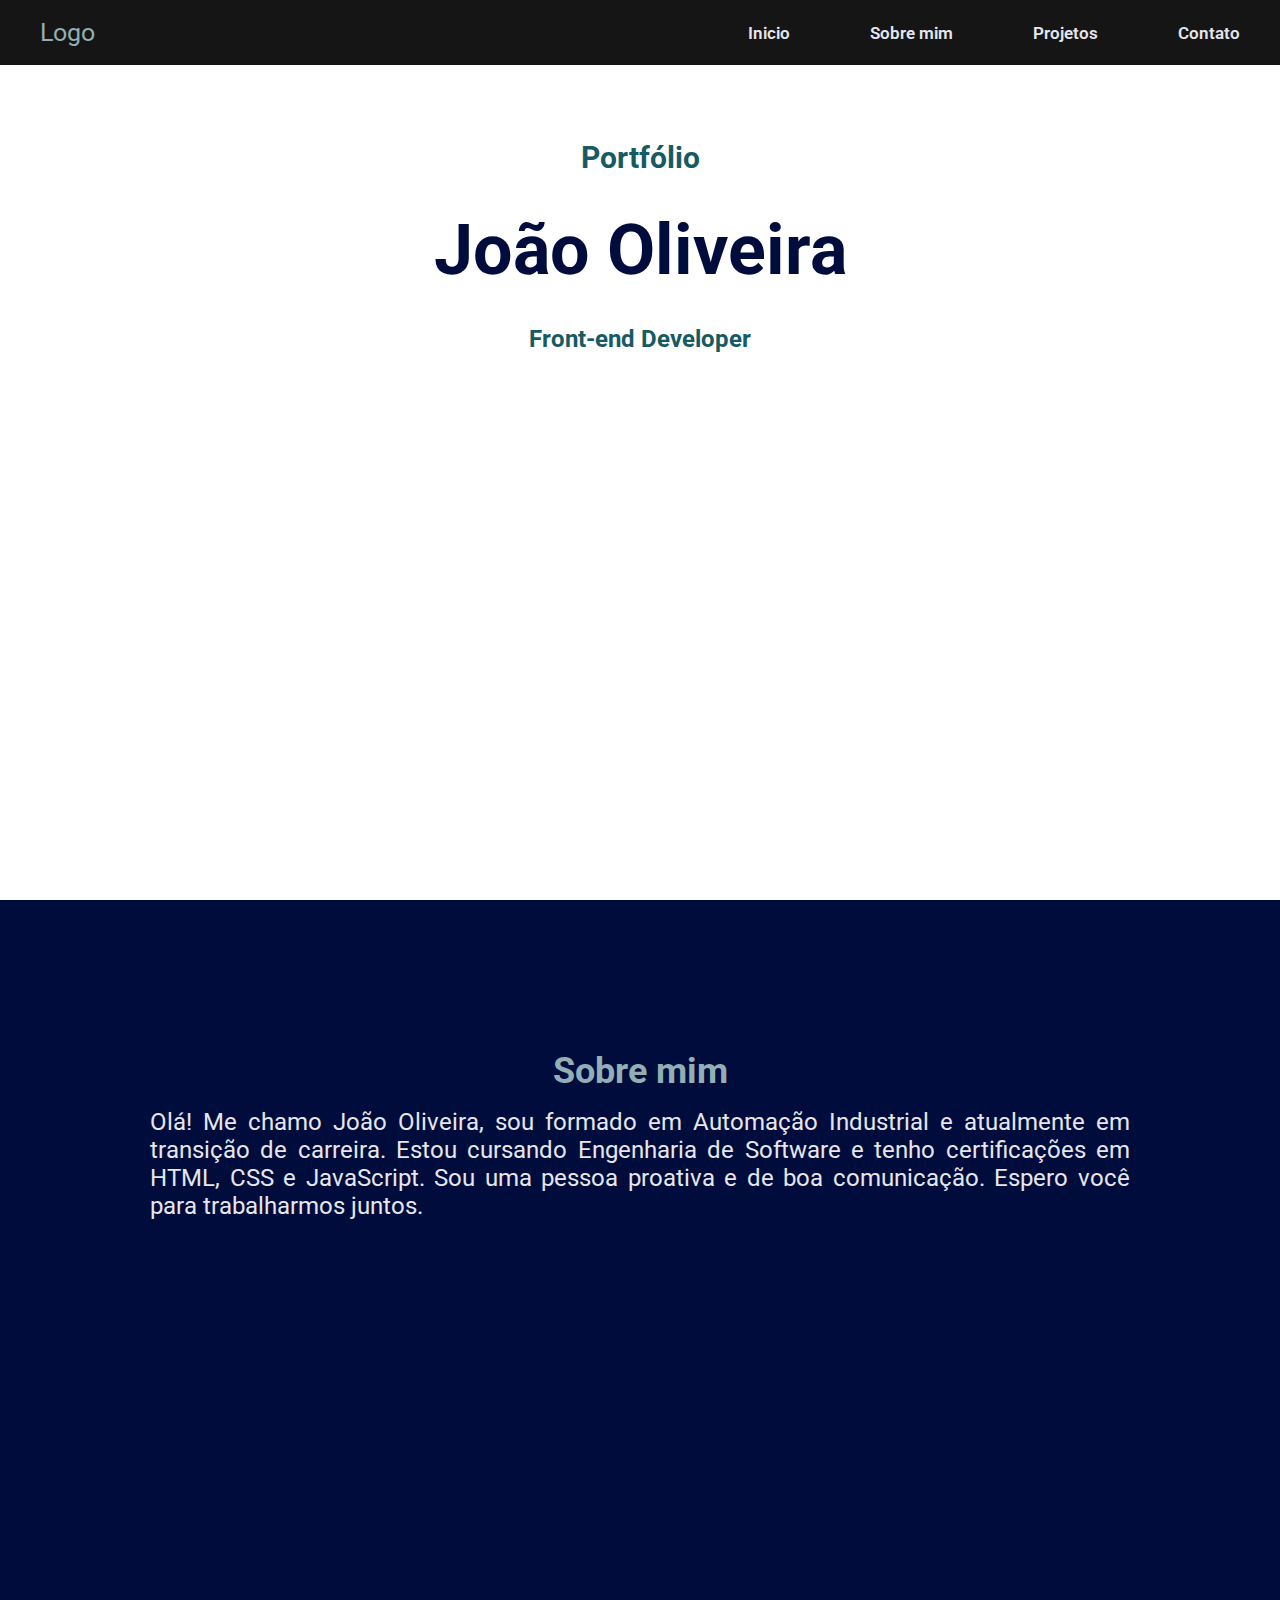
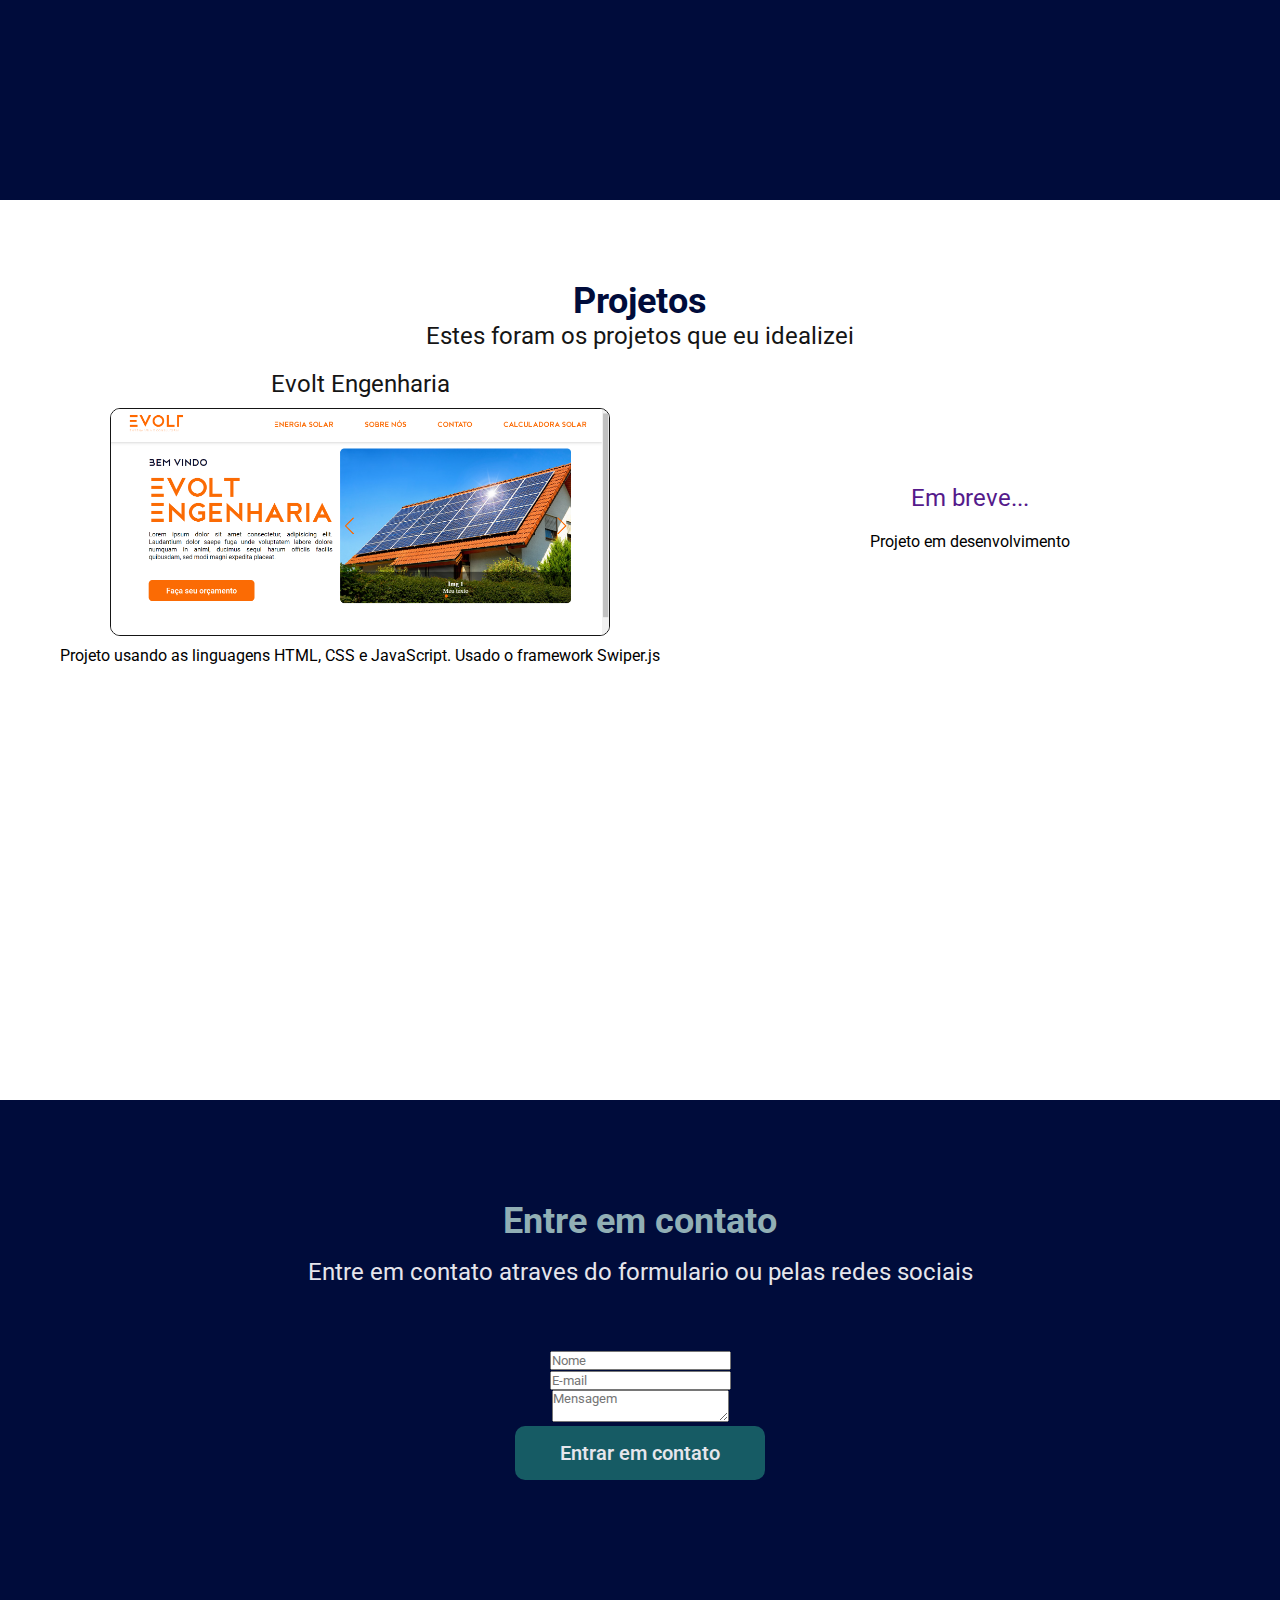
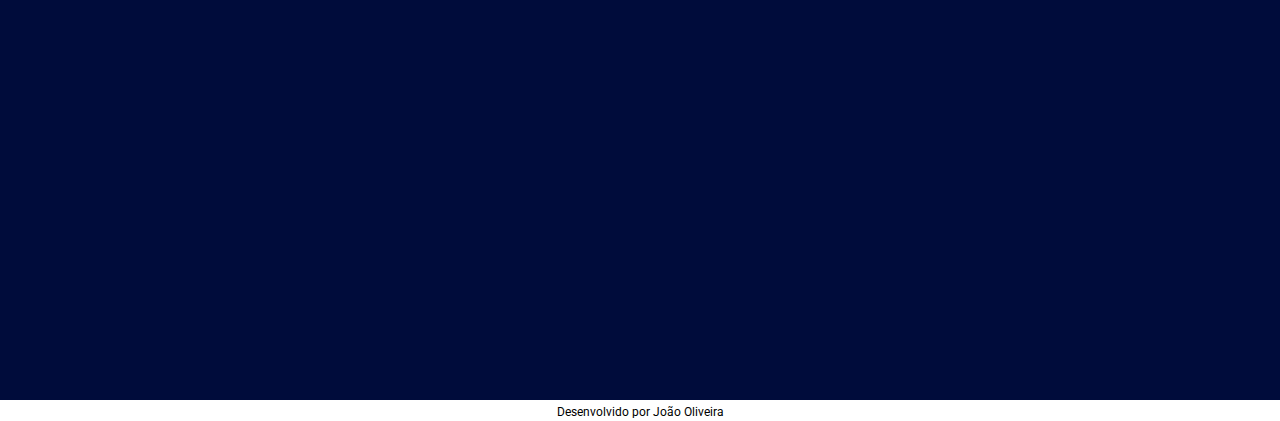
==== index.html @ bcc1bbb1 "update pages" ====
<!DOCTYPE html>
<html lang="en">
  <head>
    <meta charset="UTF-8" />
    <meta http-equiv="X-UA-Compatible" content="IE=edge" />
    <meta name="viewport" content="width=device-width, initial-scale=1.0" />
    <link
      rel="stylesheet"
      href="https://cdnjs.cloudflare.com/ajax/libs/font-awesome/6.3.0/css/all.min.css"
      integrity="sha512-SzlrxWUlpfuzQ+pcUCosxcglQRNAq/DZjVsC0lE40xsADsfeQoEypE+enwcOiGjk/bSuGGKHEyjSoQ1zVisanQ=="
      crossorigin="anonymous"
      referrerpolicy="no-referrer" />
    <link rel="stylesheet" href="/assets/styles/style.css" />
    <title>João Oliveira | Portfólio</title>
  </head>
  <body>
    <header>
      <nav class="navigation">
        <a class="logo" href="">Logo</a>
        <ul class="nav-menu">
          <li class="nav-item"><a href="#intro">Inicio</a></li>
          <li class="nav-item"><a href="#about">Sobre mim</a></li>
          <li class="nav-item"><a href="#projects">Projetos</a></li>
          <li class="nav-item"><a href="#contact">Contato</a></li>
        </ul>
        <div class="menu_responsive">
          <span class="bar"></span>
          <span class="bar"></span>
          <span class="bar"></span>
        </div>
      </nav>
    </header>

    <main>
      <section class="intro" id="intro">
        <div class="intro-text">
          <h4>Portfólio</h4>
          <h1>João Oliveira</h1>
          <p>Front-end Developer</p>
          <div class="icons-intro">
            <ul>
              <li>
                <a href="https://github.com/jvolive"
                  ><i class="fa-brands fa-github"></i
                ></a>
              </li>
              <li>
                <a href="https://www.linkedin.com/in/jvoliveira-/"
                  ><i class="fa-brands fa-linkedin"></i
                ></a>
              </li>
              <li>
                <a href="https://www.behance.net/jvolive"
                  ><i class="fa-brands fa-behance"></i
                ></a>
              </li>
            </ul>
          </div>
        </div>
      </section>
      <section class="about" id="about">
        <div class="about-text">
          <h2>Sobre mim</h2>
          <p>
            Olá! Me chamo João Oliveira, sou formado em Automação Industrial e
            atualmente em transição de carreira. Estou cursando Engenharia de
            Software e tenho certificações em HTML, CSS e JavaScript. Sou uma
            pessoa proativa e de boa comunicação. Espero você para trabalharmos
            juntos.
          </p>
          <div class="icons-about">
            <ul>
              <li>
                <a href="https://www.w3schools.com/html/default.asp"
                  ><i class="fa-brands fa-html5"></i
                ></a>
              </li>
              <li>
                <a href="https://www.w3schools.com/css/"
                  ><i class="fa-brands fa-css3-alt"></i
                ></a>
              </li>
              <li>
                <a href="https://www.w3schools.com/js/"
                  ><i class="fa-brands fa-square-js"></i
                ></a>
              </li>
              <li>
                <a href="https://www.w3schools.com/git/default.asp"
                  ><i class="fa-brands fa-git-alt"></i
                ></a>
              </li>
            </ul>
          </div>
        </div>
      </section>

      <section class="projects" id="projects">
        <div class="projects-text">
          <h2>Projetos</h2>
          <p>Estes foram os projetos que eu idealizei</p>
        </div>
        <div class="projects-content">
          <div class="projects1">
            <a href="https://evoltengenharia.bohr.io/">Evolt Engenharia</a>
            <img src="/assets/img/evolt.PNG" alt="" />
            <p>
              Projeto usando as linguagens HTML, CSS e JavaScript. Usado o
              framework Swiper.js
            </p>
          </div>
          <div class="projects2">
            <a href="">Em breve...</a>
            <img src="" alt="" />
            <p>Projeto em desenvolvimento</p>
          </div>
        </div>
      </section>

      <section class="contact" id="contact">
        <div class="contact-text">
          <h3>Entre em contato</h3>
          <p>Entre em contato atraves do formulario ou pelas redes sociais</p>
          <form class="contact-form">
            <input
              type="hidden"
              name="_subject"
              value="Nova mensagem de contato" />
            <input type="text" name="nome" placeholder="Nome" required /><br />
            <input
              type="email"
              name="email"
              placeholder="E-mail"
              required /><br />
            <textarea name="mensagem" placeholder="Mensagem" required></textarea
            ><br />
            <button class="btn-orcamento" type="submit">
              Entrar em contato
            </button>
          </form>
        </div>
      </section>
    </main>
    <footer>
      <div class="conteiner_footer">
        <div class="developer">
          <a href="https://jvolive.com/">Desenvolvido por João Oliveira</a>
        </div>
      </div>
    </footer>
    <script src="/assets/js/main.js"></script>
  </body>
</html>
---- assets/styles/style.css ----
@import url("https://fonts.googleapis.com/css2?family=Roboto:wght@300;400;500&family=Ubuntu:wght@300;400&display=swap");

:root {
  --color-white: #fff;
  --color-dark: #000000;
  --color-port1: #165b64;
  --color-port2: #000c3b;
  --color-port3: #151515;
  --color-port4: #91afb5;
  --color-port5: #e6e6ec;
}

* {
  margin: 0;
  padding: 0;
  box-sizing: border-box;
  text-decoration: none;
  font-family: "Roboto", sans-serif;
}

body {
  color: var(--color-dark);
}

/*navigation bar*/
.navigation {
  display: flex;
  align-items: center;
  justify-content: space-between;
  padding: 18px 40px;
  width: 100%;
  background: var(--color-port3);
  transition: all 0.5;
  position: fixed;
  z-index: 2;
}
.logo {
  color: var(--color-port4);
  font-size: 25px;
}
.navigation ul {
  display: flex;
  align-items: center;
  gap: 5rem;
  list-style: none;
}
.navigation ul li a {
  color: var(--color-port5);
  font-size: 17px;
  font-weight: 600;
  transition: all 0.5s;
}
.navigation ul li a:hover {
  color: var(--color-port4);
}
/*End navigation bar*/
/*menu responsive*/
.menu_responsive {
  cursor: pointer;
  display: none;
}

.menu_responsive .bar {
  display: block;
  width: 28px;
  height: 3px;
  border-radius: 3px;
  background: var(--color-white);
  margin: 5px auto;
  transition: all 0.3s;
}

.menu_responsive .bar:nth-child(1),
.menu_responsive .bar:nth-child(3) {
  background: var(--color-port4);
}
/*End menu responsive*/
/*main*/
.intro {
  width: 100%;
  height: 100vh;
  padding: 80px;
  text-align: center;
}
.intro-text {
  padding: 20px;
  margin-top: 40px;
}
.intro h1 {
  font-size: 70px;
  line-height: 150px;
  color: var(--color-port2);
}
.intro h4 {
  font-size: 30px;
  color: var(--color-port1);
}
.intro p {
  font-size: 24px;
  margin-bottom: 24px;
  text-justify: distribute-all-lines;
  text-align: center;
  font-weight: bold;
  color: var(--color-port1);
}

.icons-intro {
  padding: 0;
  margin: 0;
  display: flex;
  justify-content: center;
  align-items: center;
}
.icons-intro ul {
  margin: 0;
  padding: 0;
  display: flex;
}
.icons-intro ul li {
  list-style: none;
  margin: 0 5px;
}
.icons-intro ul li a {
  position: relative;
  display: flex;
  justify-content: center;
  align-items: center;
  width: 60px;
  height: 60px;
  border-radius: 50%;
  text-decoration: none;
  font-size: 45px;
  color: var(--color-port2);
  transition: 0.5s;
}
.icons-intro ul li a:hover {
  color: #fff;
  z-index: 0;
}
.icons-intro ul li a:before {
  content: "";
  position: absolute;
  top: 0;
  left: 0;
  right: 0;
  bottom: 0;
  background: var(--color-port4);
  border-radius: 50%;
  z-index: -1;
  transform: scale(0);
  transition: 0.5s;
}
.icons-intro ul li a:hover:before {
  transform: scale(1);
}
.icons-intro ul li:nth-child(1) a:hover:before {
  background: #000000;
}
.icons-intro ul li:nth-child(2) a:hover:before {
  background: #0e76a8;
}
.icons-intro ul li:nth-child(3) a:hover:before {
  background: #000000;
}
.icons-intro ul li:nth-child(4) a:hover:before {
  background: #ff0000;
}
.about {
  width: 100%;
  height: 100vh;
  align-items: center;
  justify-content: space-between;
  padding: 80px;
  background: var(--color-port2);
}
.about-text {
  padding: 20px;
  margin: 50px;
}
.about-text h2 {
  font-size: 36px;
  margin-bottom: 16px;
  color: var(--color-port4);
  text-align: center;
}
.about-text p {
  margin-bottom: 64px;
  font-size: 24px;
  text-justify: distribute-all-lines;
  text-align: justify;
  color: var(--color-port5);
}
.icons-about {
  padding: 0;
  margin: 0;
  display: flex;
  justify-content: center;
  align-items: center;
}
.icons-about ul {
  margin: 0;
  padding: 0;
  display: flex;
}
.icons-about ul li {
  list-style: none;
  margin: 0 5px;
}
.icons-about ul li a {
  position: relative;
  display: flex;
  justify-content: center;
  align-items: center;
  width: 60px;
  height: 60px;
  border-radius: 50%;
  text-decoration: none;
  font-size: 45px;
  color: var(--color-port4);
  transition: 0.5s;
}
.icons-about ul li a:hover {
  color: #fff;
  z-index: 0;
}
.icons-about ul li a:before {
  content: "";
  position: absolute;
  top: 0;
  left: 0;
  right: 0;
  bottom: 0;
  background: var(--color-port4);
  border-radius: 50%;
  z-index: -1;
  transform: scale(0);
  transition: 0.5s;
}
.icons-about ul li a:hover:before {
  transform: scale(1);
}
.icons-about ul li:nth-child(1) a:hover:before {
  background: #f24a1c;
}
.icons-about ul li:nth-child(2) a:hover:before {
  background: #0170ba;
}
.icons-about ul li:nth-child(3) a:hover:before {
  background: #ffdf00;
}
.icons-about ul li:nth-child(4) a:hover:before {
  background: #f05033;
}
.projects {
  width: 100%;
  height: 100vh;
  display: block;
  align-items: center;
  padding: 60px;
}
.projects-text {
  padding: 20px;
}
.projects-text h2 {
  font-size: 36px;
  color: var(--color-port2);
  text-align: center;
}
.projects-text p {
  font-size: 24px;
  text-justify: distribute-all-lines;
  text-align: center;
  color: var(--color-port3);
}
.projects-content {
  display: flex;
  align-items: center;
  justify-content: space-between;
}
.projects1 {
  display: flex;
  flex-direction: column;
  align-items: center;
  margin-right: 50px;
}
.projects1 a {
  font-size: 24px;
  margin-bottom: 10px;
  color: var(--color-port3);
}
.projects1 img {
  width: 500px;
  height: auto;
  margin-bottom: 10px;
  border: 1px solid var(--color-port3);
  border-radius: 10px;
}
.projects1 p {
  font-size: 16px;
}
.projects2 {
  display: flex;
  flex-direction: column;
  align-items: center;
}
.projects2 a {
  font-size: 24px;
  margin-bottom: 10px;
}
.projects2 img {
  width: 500px;
  height: auto;
  margin-bottom: 10px;
}
.projects2 p {
  font-size: 16px;
}

.contact {
  width: 100%;
  height: 100vh;
  align-items: center;
  justify-content: space-between;
  padding: 80px;
  background: var(--color-port2);
}
.contact-text {
  padding: 20px;
}
.contact-text h3 {
  font-size: 36px;
  margin-bottom: 16px;
  color: var(--color-port4);
  text-align: center;
}
.contact-text p {
  margin-bottom: 64px;
  font-size: 24px;
  text-justify: distribute-all-lines;
  text-align: center;
  color: var(--color-port5);
}
.contact-form {
  text-align: center;
}
.btn-orcamento {
  padding: 15px 45px;
  background: var(--color-port1);
  color: var(--color-port5);
  border: none;
  border-radius: 10px;
  font-weight: 550;
  transition: all 0.5s;
  font-size: 20px;
}

.btn-orcamento:hover {
  background: var(--color-port3);
}
/*footer*/
.developer {
  padding: 1px;
  text-align: center;
}
.developer a {
  font-size: 12px;
  color: var(--color-dark);
}

@media (max-width: 1024px) {
  .navigation {
    padding: 18px 20px;
  }
  .menu_responsive {
    display: block;
  }
  .menu_responsive .ativo .bar:nth-child(1) {
    transform: translateY(8px) rotate(45deg);
  }
  .menu_responsive .ativo .bar:nth-child(2) {
    opacity: 0;
  }
  .menu_responsive .ativo .bar:nth-child(3) {
    transform: translateY(-8px) rotate(-45deg);
  }
  .nav-menu {
    position: fixed;
    right: -100%;
    top: 70px;
    width: 100%;
    height: 100%;
    flex-direction: column;
    background: var(--color-white);
    gap: -10px;
    transition: 0.3s;
  }
  .nav-menu.ativo {
    right: 0;
  }
  .nav-item {
    margin: 16px 0;
  }
  .navigation ul li a {
    font-size: 20px;
  }
}
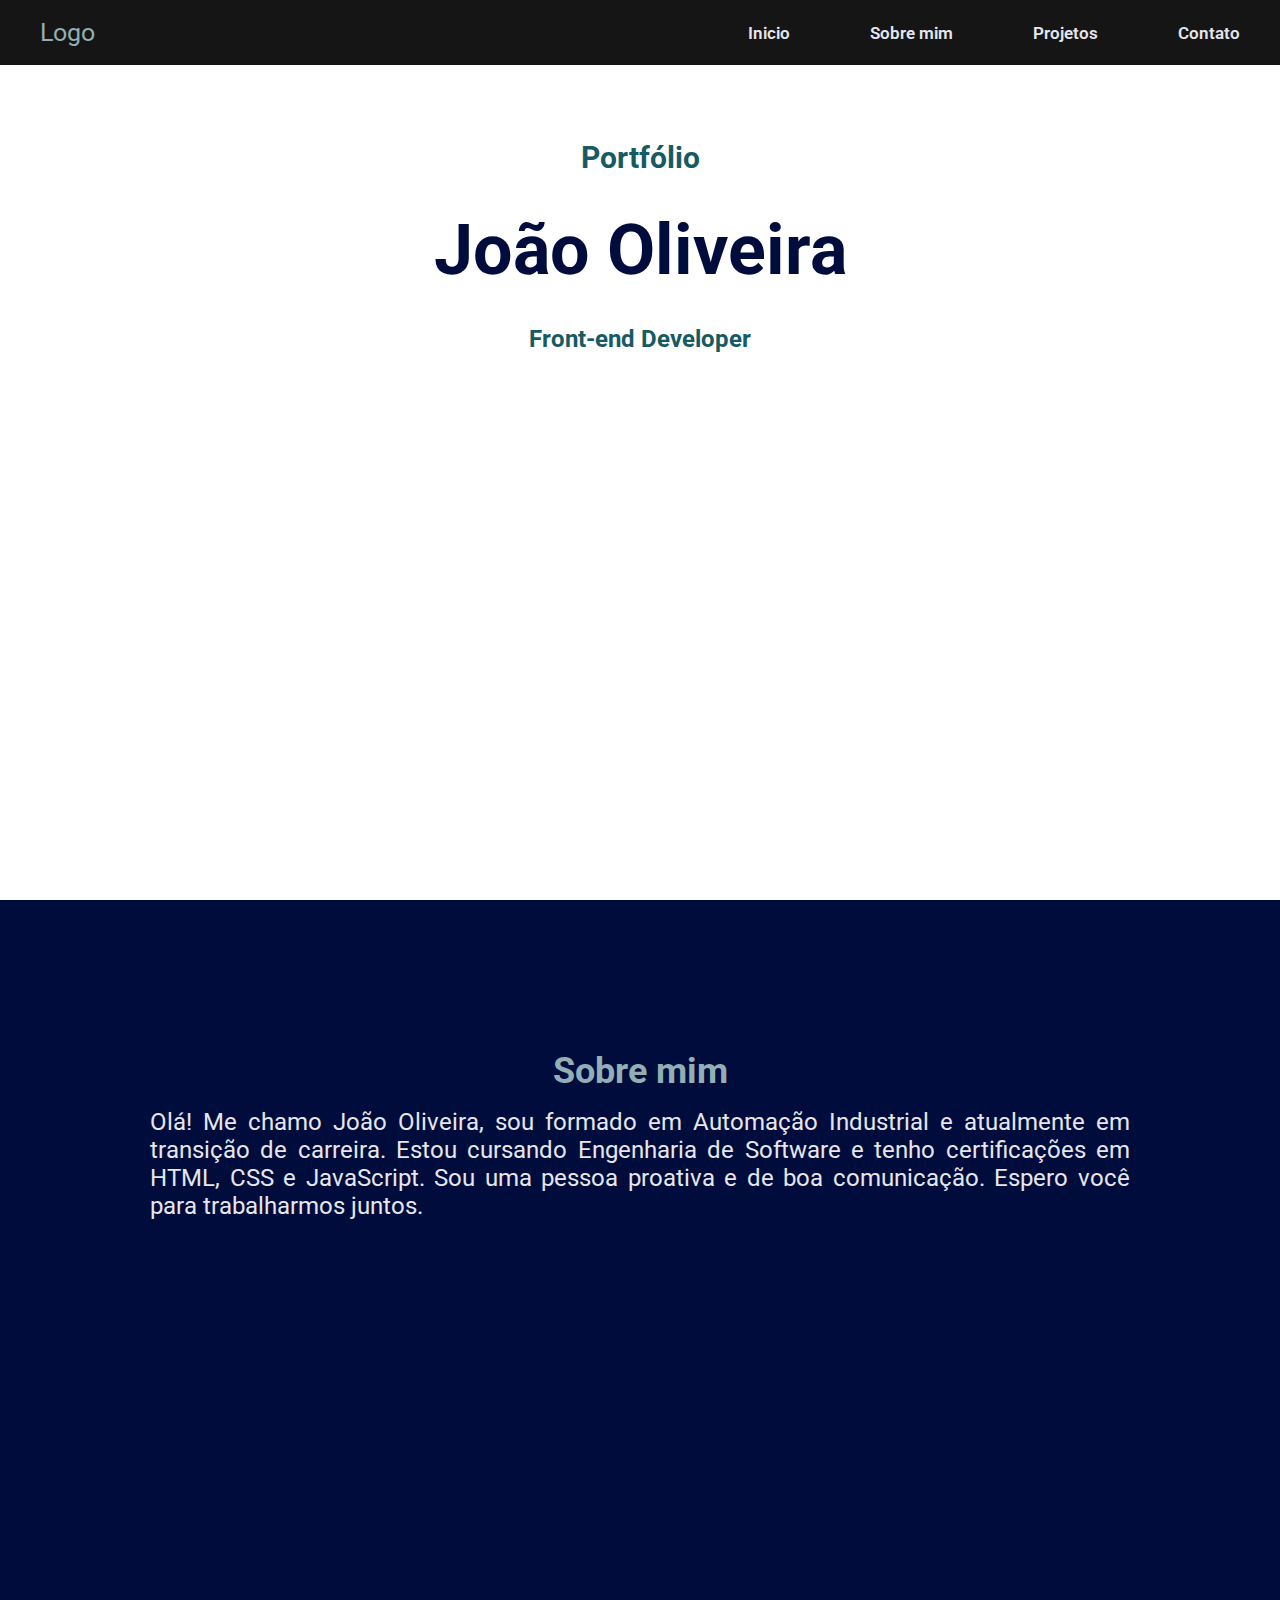
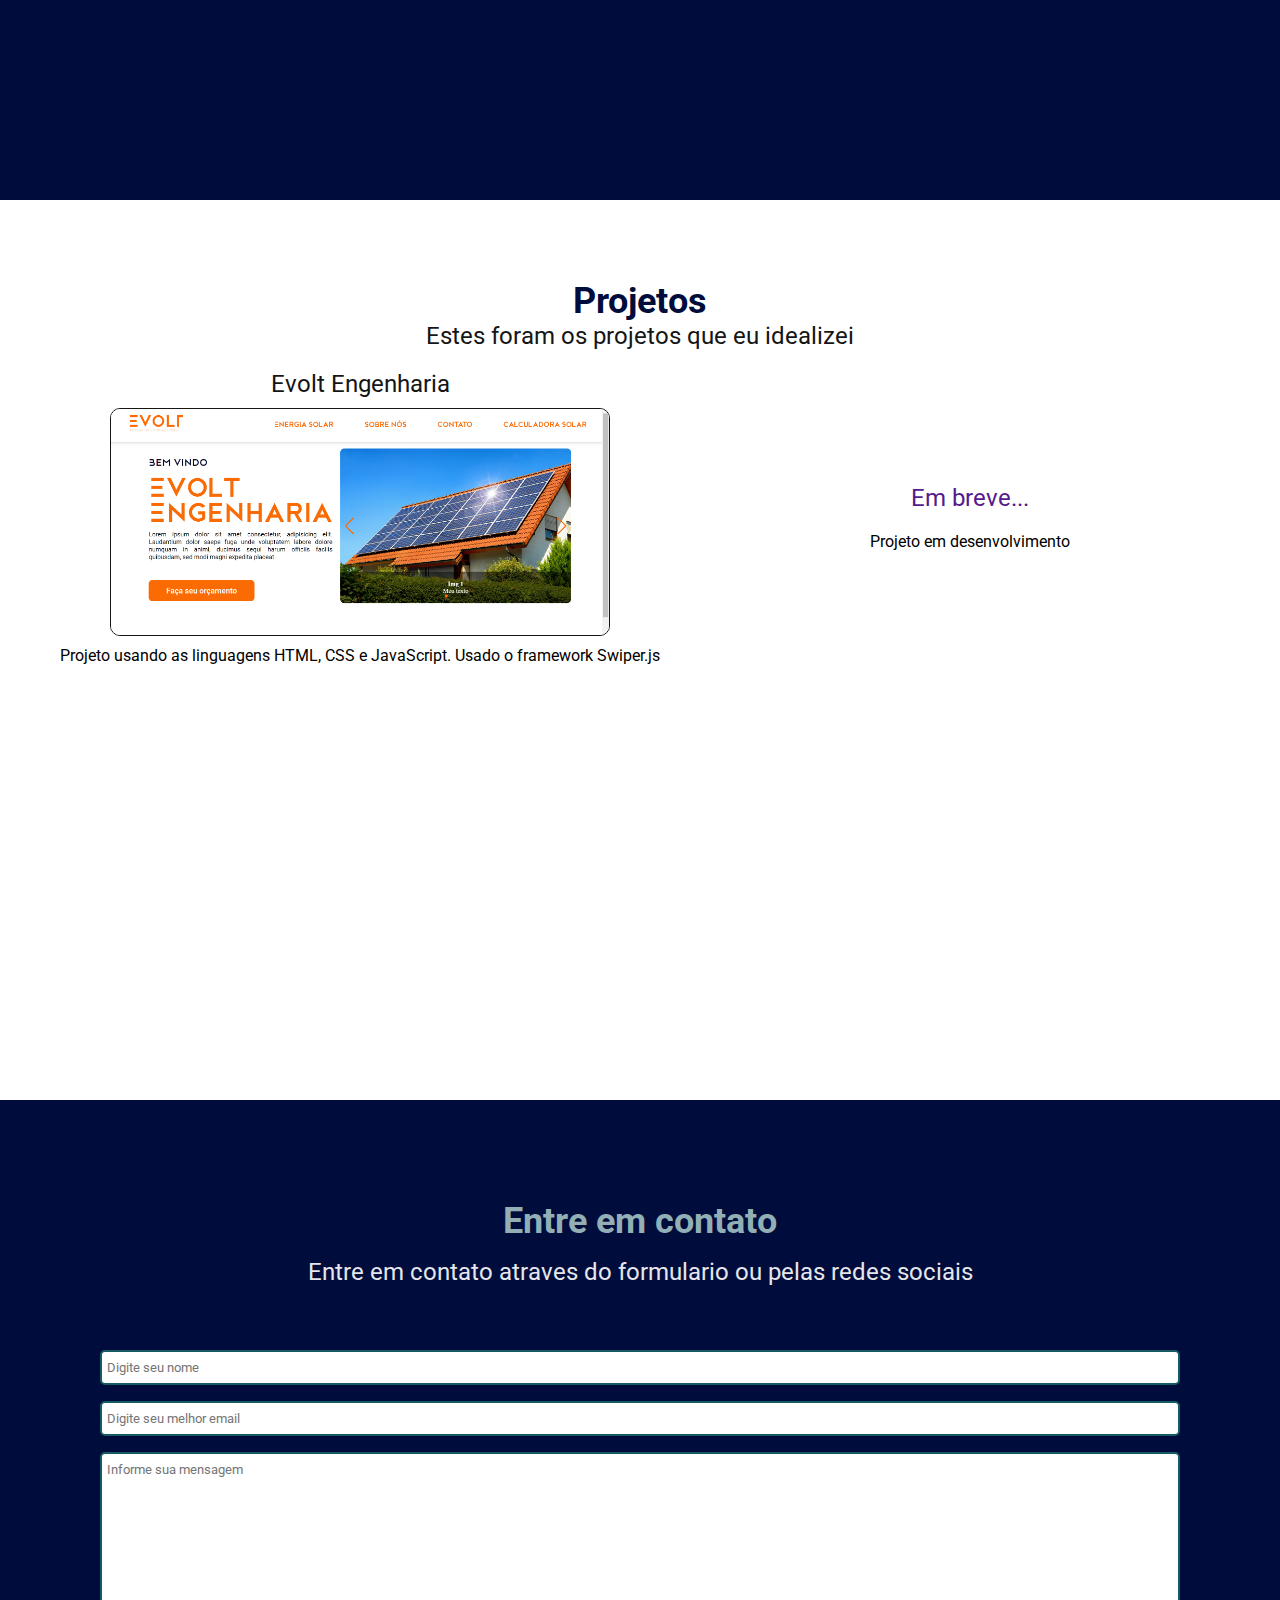
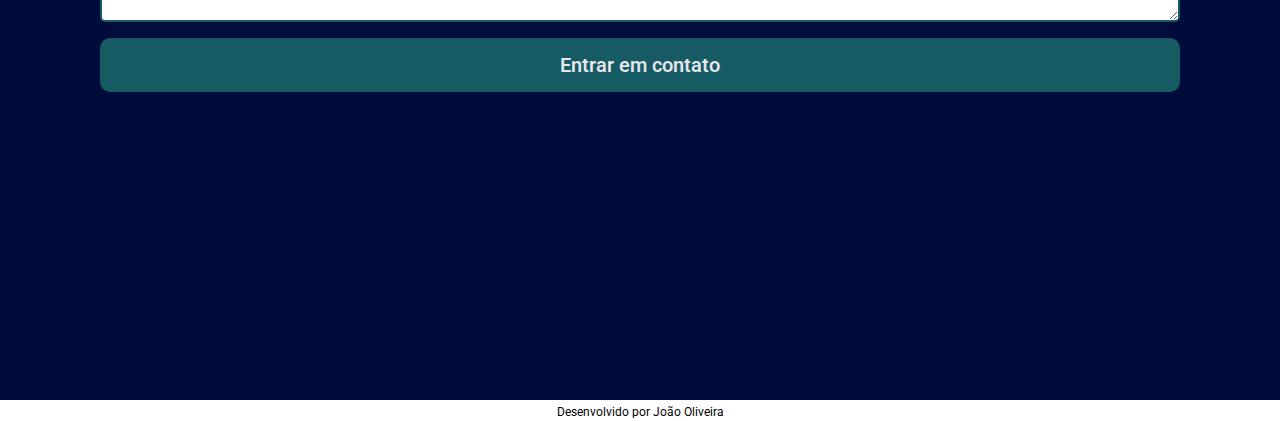
==== commit fadca519: "update pages" ====
--- a/index.html
+++ b/index.html
@@ -1,5 +1,5 @@
 <!DOCTYPE html>
-<html lang="en">
+<html lang="pt-br">
   <head>
     <meta charset="UTF-8" />
     <meta http-equiv="X-UA-Compatible" content="IE=edge" />
@@ -23,7 +23,7 @@
           <li class="nav-item"><a href="#projects">Projetos</a></li>
           <li class="nav-item"><a href="#contact">Contato</a></li>
         </ul>
-        <div class="menu_responsive">
+        <div class="menu">
           <span class="bar"></span>
           <span class="bar"></span>
           <span class="bar"></span>
@@ -121,23 +121,47 @@
         <div class="contact-text">
           <h3>Entre em contato</h3>
           <p>Entre em contato atraves do formulario ou pelas redes sociais</p>
-          <form class="contact-form">
-            <input
-              type="hidden"
-              name="_subject"
-              value="Nova mensagem de contato" />
-            <input type="text" name="nome" placeholder="Nome" required /><br />
-            <input
-              type="email"
-              name="email"
-              placeholder="E-mail"
-              required /><br />
-            <textarea name="mensagem" placeholder="Mensagem" required></textarea
-            ><br />
-            <button class="btn-orcamento" type="submit">
-              Entrar em contato
-            </button>
-          </form>
+          <div class="conteiner">
+            <form
+              id="meu-formulario"
+              action="https://api.staticforms.xyz/submit"
+              method="post">
+              <input
+                type="hidden"
+                name="accessKey"
+                value="74d63004-ec90-4fff-8cc9-6a1f97f20f4c" />
+              <div class="form-name">
+                <input
+                  type="text"
+                  placeholder="Digite seu nome"
+                  class="inputs required"
+                  oninput="nameValidate()" />
+                <span class="span-required"
+                  >Nome deve ter no mínimo 3 caracteres</span
+                >
+              </div>
+              <div class="form-email">
+                <input
+                  type="email"
+                  name="email"
+                  placeholder="Digite seu melhor email"
+                  class="inputs required"
+                  oninput="emailValidate()" />
+                <span class="span-required">Digite um email válido</span>
+              </div>
+              <textarea
+                class="inputs"
+                name="message"
+                id="descricao"
+                cols="25"
+                rows="10"
+                placeholder="Informe sua mensagem"></textarea>
+
+              <button class="btn-contato" type="submit">
+                Entrar em contato
+              </button>
+            </form>
+          </div>
         </div>
       </section>
     </main>
--- a/assets/styles/style.css
+++ b/assets/styles/style.css
@@ -8,6 +8,7 @@
   --color-port3: #151515;
   --color-port4: #91afb5;
   --color-port5: #e6e6ec;
+  --color-port6: #7b2afd;
 }
 
 * {
@@ -55,12 +56,12 @@
 }
 /*End navigation bar*/
 /*menu responsive*/
-.menu_responsive {
+.menu {
   cursor: pointer;
   display: none;
 }
 
-.menu_responsive .bar {
+.menu .bar {
   display: block;
   width: 28px;
   height: 3px;
@@ -70,8 +71,8 @@
   transition: all 0.3s;
 }
 
-.menu_responsive .bar:nth-child(1),
-.menu_responsive .bar:nth-child(3) {
+.menu .bar:nth-child(1),
+.menu .bar:nth-child(3) {
   background: var(--color-port4);
 }
 /*End menu responsive*/
@@ -340,10 +341,43 @@
   text-align: center;
   color: var(--color-port5);
 }
-.contact-form {
-  text-align: center;
-}
-.btn-orcamento {
+.conteiner form {
+  display: flex;
+  flex-direction: column;
+  gap: 1rem;
+}
+
+.span-required {
+  font-size: 12px;
+  margin: 3px 0 0 1px;
+  color: var(--color-port5);
+  display: none;
+  font-family: "Roboto";
+}
+
+.inputs {
+  padding: 8px 5px;
+  outline: none;
+  border-radius: 5px;
+  border: 2px solid var(--color-port1);
+  color: var(--color-dark);
+  width: 100%;
+  box-sizing: border-box;
+  transition: 0.3s;
+  font-family: "Roboto";
+}
+
+.inputs:focus {
+  border-color: var(--color-port6);
+}
+
+.box-select {
+  display: flex;
+  justify-content: space-evenly;
+  font-weight: bold;
+  gap: 1rem;
+}
+.btn-contato {
   padding: 15px 45px;
   background: var(--color-port1);
   color: var(--color-port5);
@@ -354,7 +388,7 @@
   font-size: 20px;
 }
 
-.btn-orcamento:hover {
+.btn-contato:hover {
   background: var(--color-port3);
 }
 /*footer*/
@@ -371,16 +405,16 @@
   .navigation {
     padding: 18px 20px;
   }
-  .menu_responsive {
+  .menu {
     display: block;
   }
-  .menu_responsive .ativo .bar:nth-child(1) {
+  .menu.ativo .bar:nth-child(1) {
     transform: translateY(8px) rotate(45deg);
   }
-  .menu_responsive .ativo .bar:nth-child(2) {
+  .menu.ativo .bar:nth-child(2) {
     opacity: 0;
   }
-  .menu_responsive .ativo .bar:nth-child(3) {
+  .menu.ativo .bar:nth-child(3) {
     transform: translateY(-8px) rotate(-45deg);
   }
   .nav-menu {
@@ -390,7 +424,7 @@
     width: 100%;
     height: 100%;
     flex-direction: column;
-    background: var(--color-white);
+    background: var(--color-port1);
     gap: -10px;
     transition: 0.3s;
   }
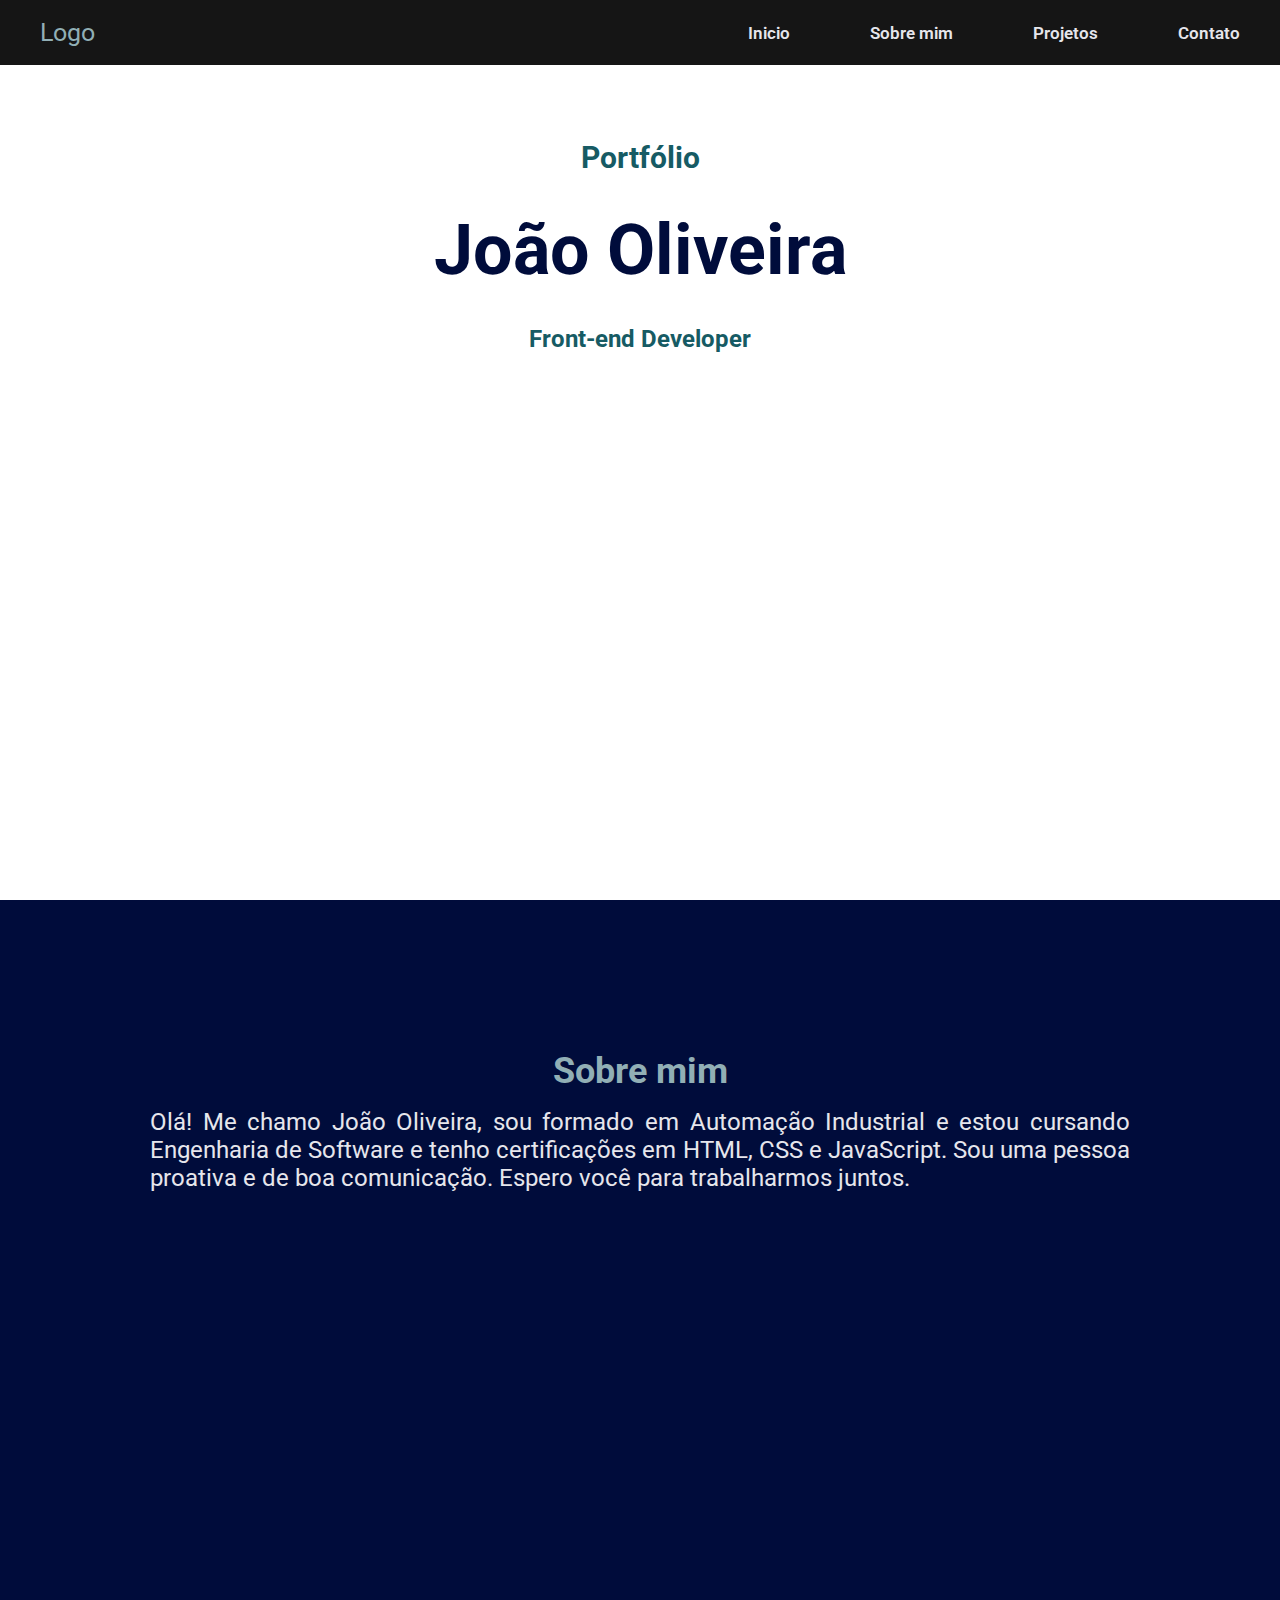
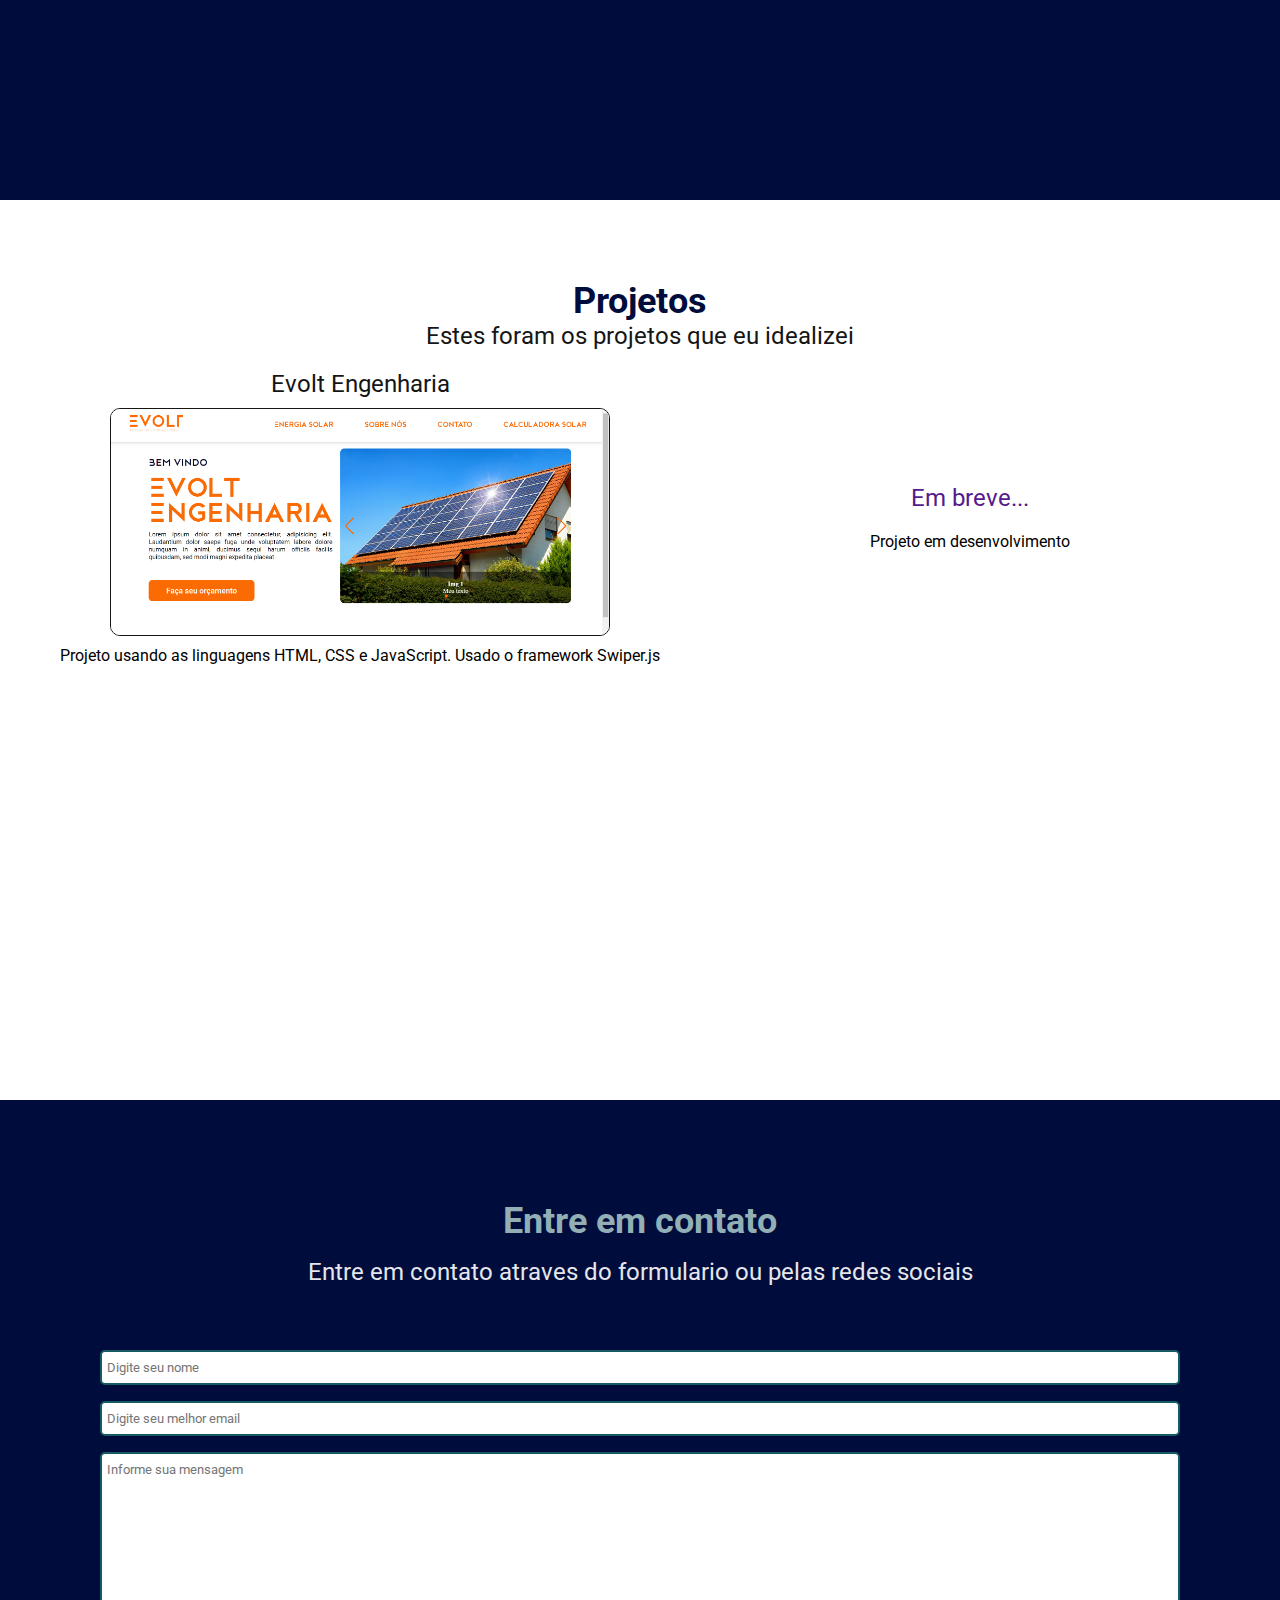
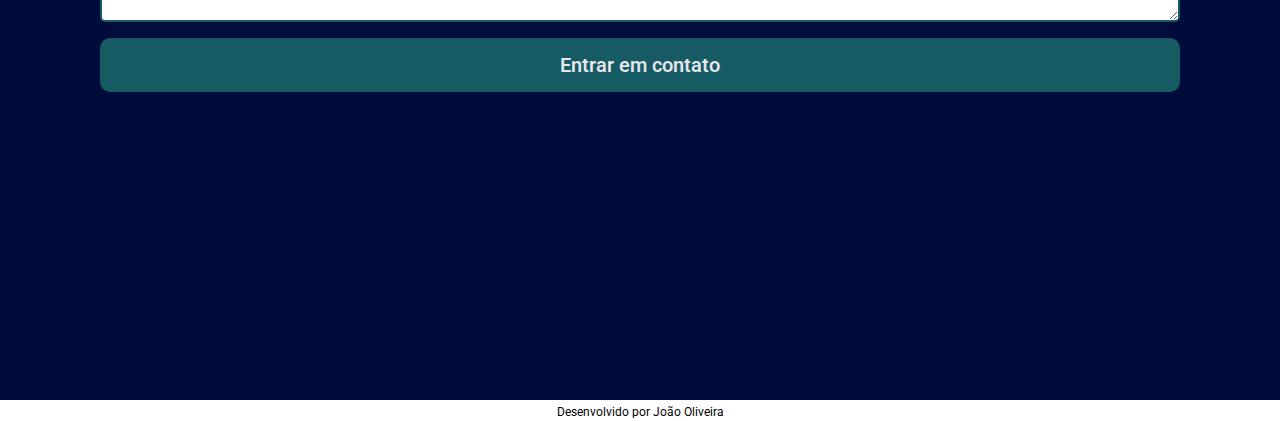
==== commit 017dfd15: "update responsive" ====
--- a/index.html
+++ b/index.html
@@ -9,7 +9,8 @@
       href="https://cdnjs.cloudflare.com/ajax/libs/font-awesome/6.3.0/css/all.min.css"
       integrity="sha512-SzlrxWUlpfuzQ+pcUCosxcglQRNAq/DZjVsC0lE40xsADsfeQoEypE+enwcOiGjk/bSuGGKHEyjSoQ1zVisanQ=="
       crossorigin="anonymous"
-      referrerpolicy="no-referrer" />
+      referrerpolicy="no-referrer"
+    />
     <link rel="stylesheet" href="/assets/styles/style.css" />
     <title>João Oliveira | Portfólio</title>
   </head>
@@ -63,10 +64,9 @@
           <h2>Sobre mim</h2>
           <p>
             Olá! Me chamo João Oliveira, sou formado em Automação Industrial e
-            atualmente em transição de carreira. Estou cursando Engenharia de
-            Software e tenho certificações em HTML, CSS e JavaScript. Sou uma
-            pessoa proativa e de boa comunicação. Espero você para trabalharmos
-            juntos.
+            estou cursando Engenharia de Software e tenho certificações em HTML,
+            CSS e JavaScript. Sou uma pessoa proativa e de boa comunicação.
+            Espero você para trabalharmos juntos.
           </p>
           <div class="icons-about">
             <ul>
@@ -125,17 +125,20 @@
             <form
               id="meu-formulario"
               action="https://api.staticforms.xyz/submit"
-              method="post">
+              method="post"
+            >
               <input
                 type="hidden"
                 name="accessKey"
-                value="74d63004-ec90-4fff-8cc9-6a1f97f20f4c" />
+                value="74d63004-ec90-4fff-8cc9-6a1f97f20f4c"
+              />
               <div class="form-name">
                 <input
                   type="text"
                   placeholder="Digite seu nome"
                   class="inputs required"
-                  oninput="nameValidate()" />
+                  oninput="nameValidate()"
+                />
                 <span class="span-required"
                   >Nome deve ter no mínimo 3 caracteres</span
                 >
@@ -146,7 +149,8 @@
                   name="email"
                   placeholder="Digite seu melhor email"
                   class="inputs required"
-                  oninput="emailValidate()" />
+                  oninput="emailValidate()"
+                />
                 <span class="span-required">Digite um email válido</span>
               </div>
               <textarea
@@ -155,7 +159,8 @@
                 id="descricao"
                 cols="25"
                 rows="10"
-                placeholder="Informe sua mensagem"></textarea>
+                placeholder="Informe sua mensagem"
+              ></textarea>
 
               <button class="btn-contato" type="submit">
                 Entrar em contato
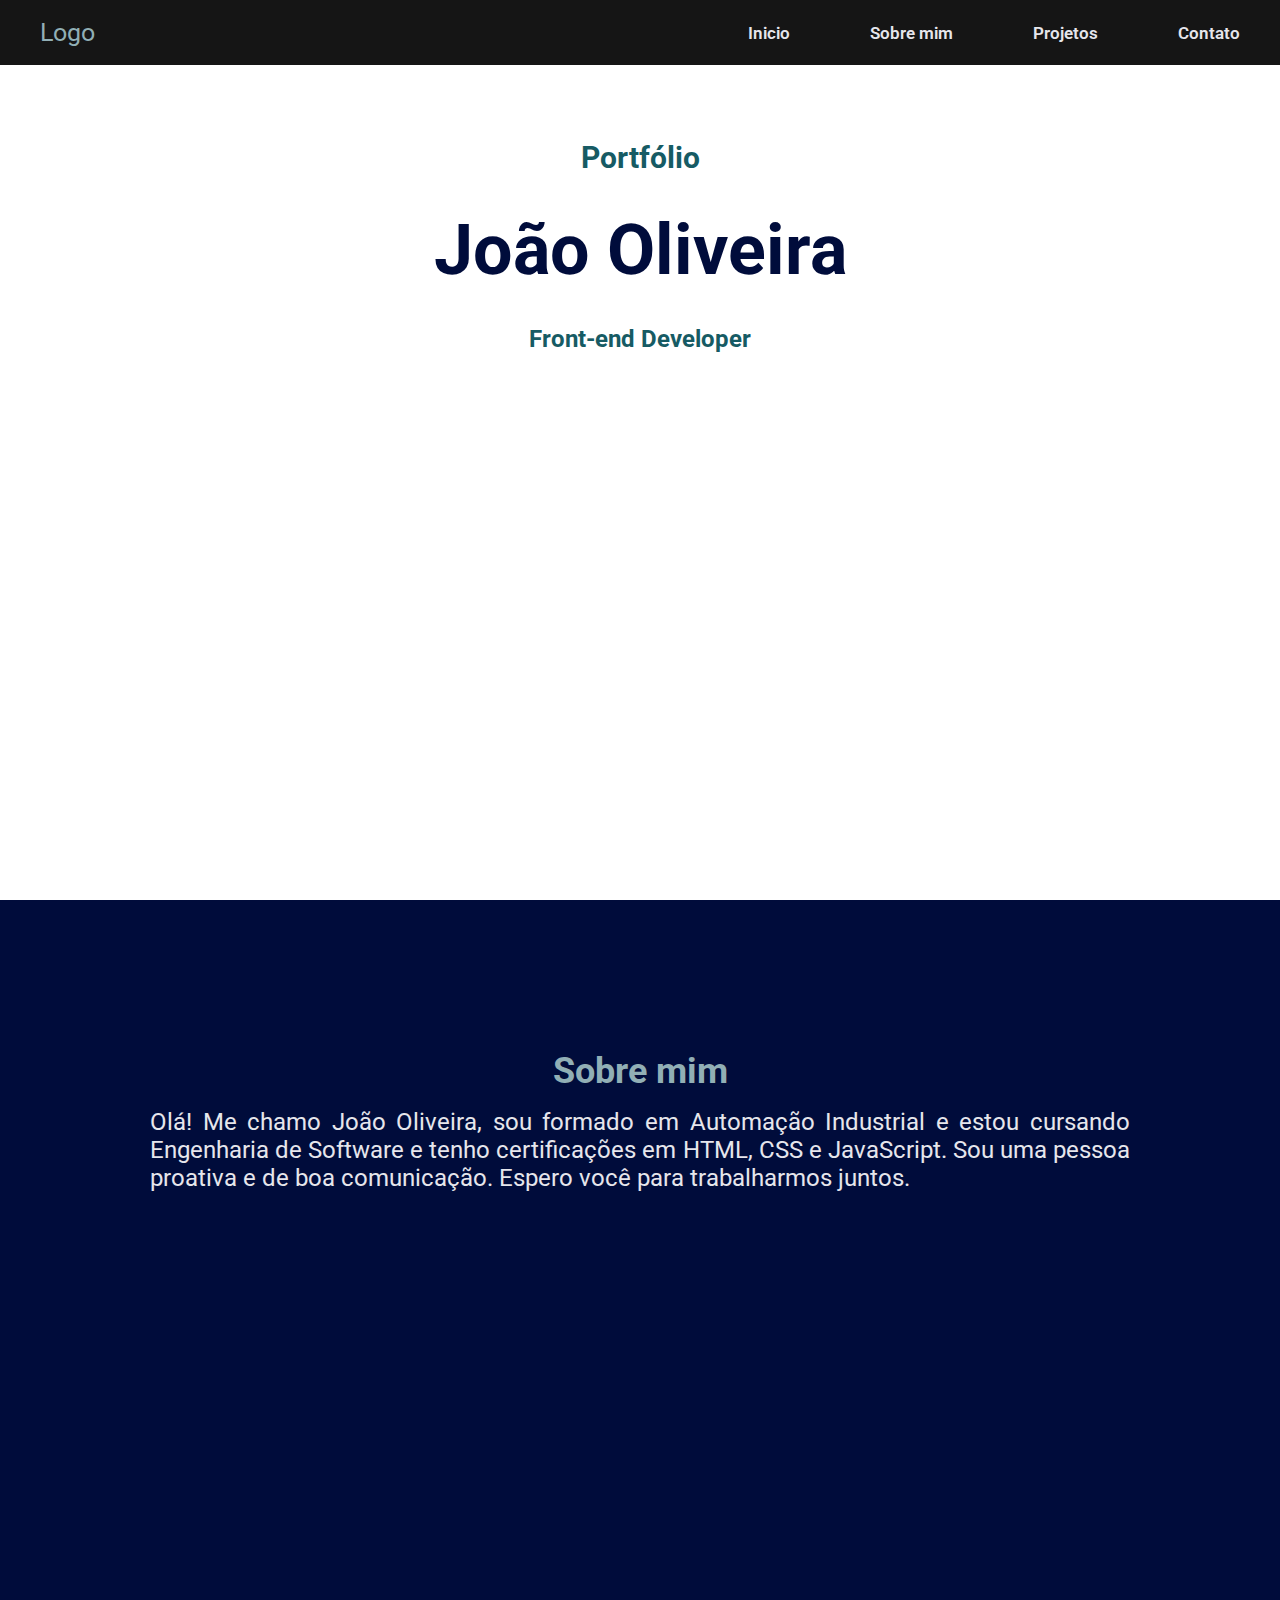
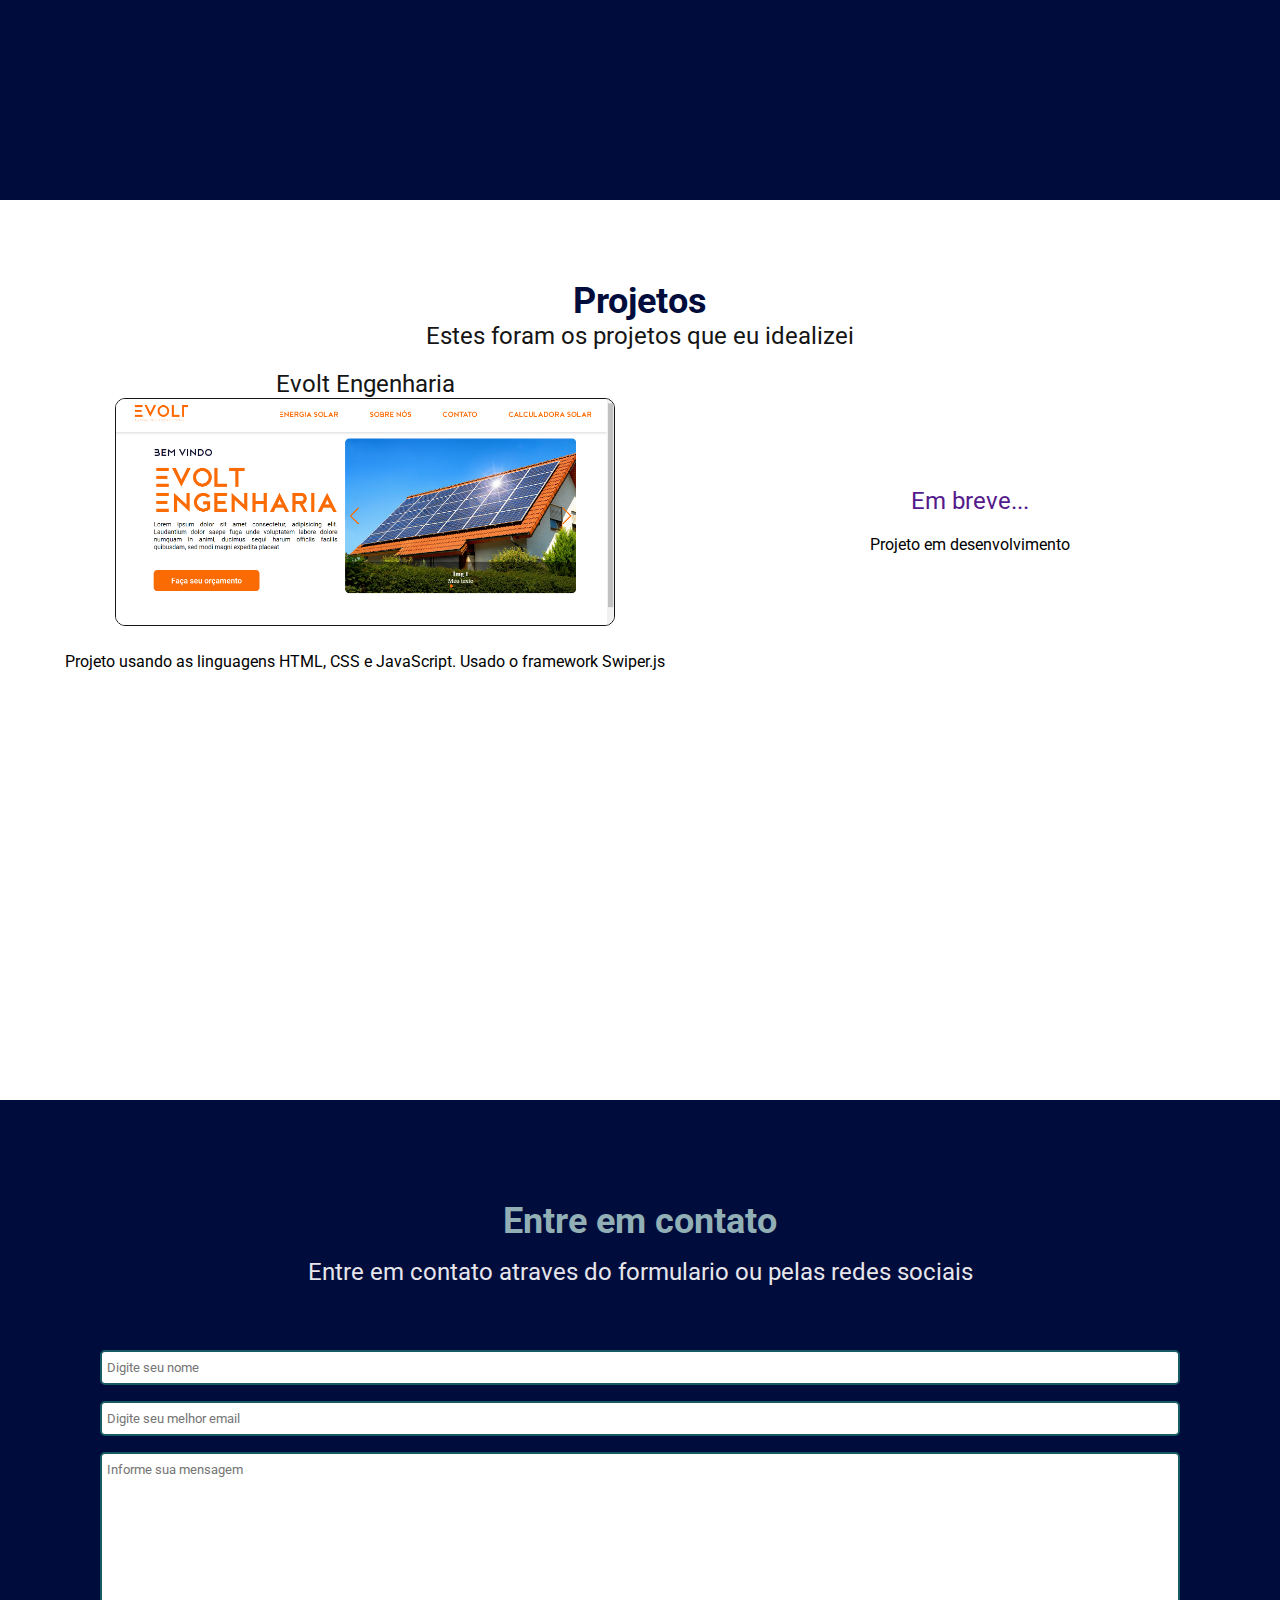
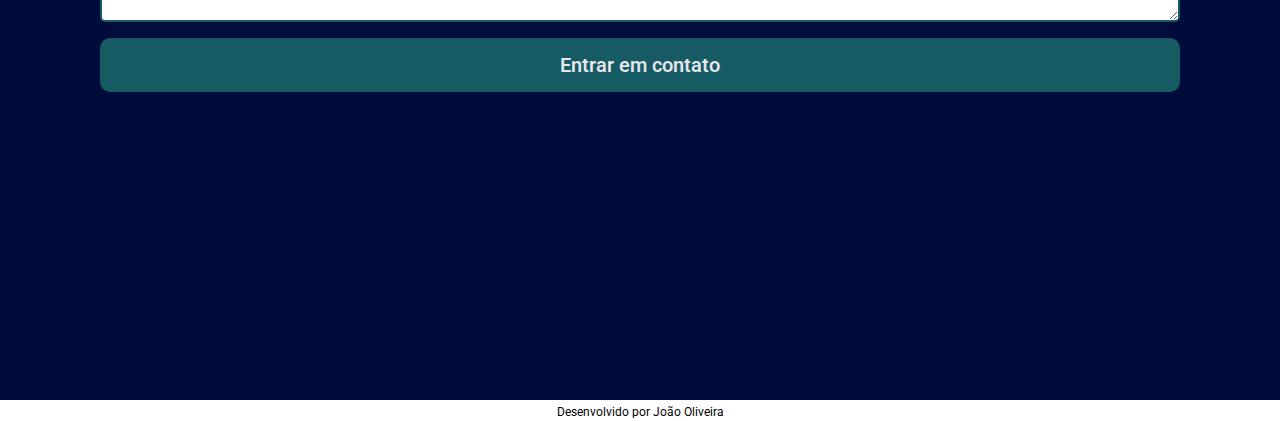
==== commit feac5b03: "update responsive" ====
--- a/index.html
+++ b/index.html
@@ -102,8 +102,10 @@
         </div>
         <div class="projects-content">
           <div class="projects1">
-            <a href="https://evoltengenharia.bohr.io/">Evolt Engenharia</a>
-            <img src="/assets/img/evolt.PNG" alt="" />
+            <a href="https://evoltengenharia.bohr.io/"
+              >Evolt Engenharia <img src="/assets/img/evolt.PNG" alt=""
+            /></a>
+
             <p>
               Projeto usando as linguagens HTML, CSS e JavaScript. Usado o
               framework Swiper.js
--- a/assets/styles/style.css
+++ b/assets/styles/style.css
@@ -288,6 +288,7 @@
   font-size: 24px;
   margin-bottom: 10px;
   color: var(--color-port3);
+  text-align: center;
 }
 .projects1 img {
   width: 500px;
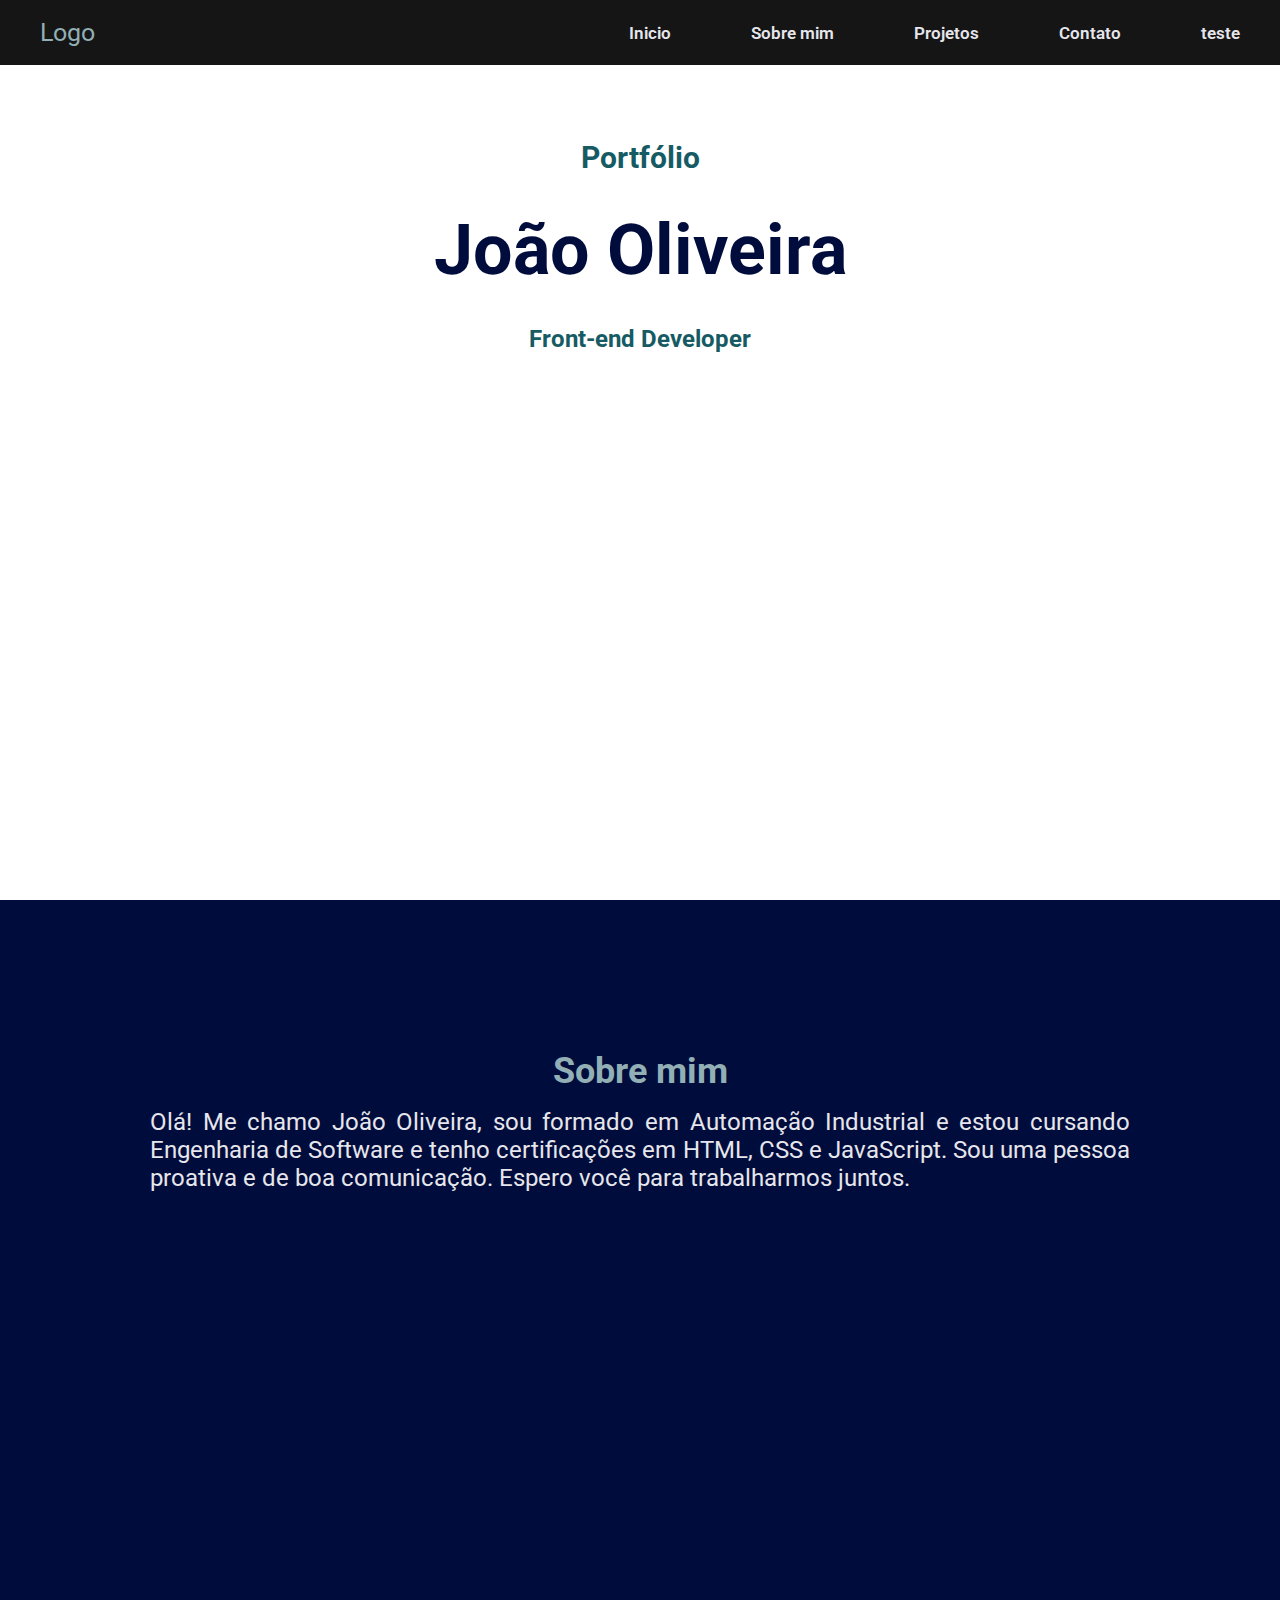
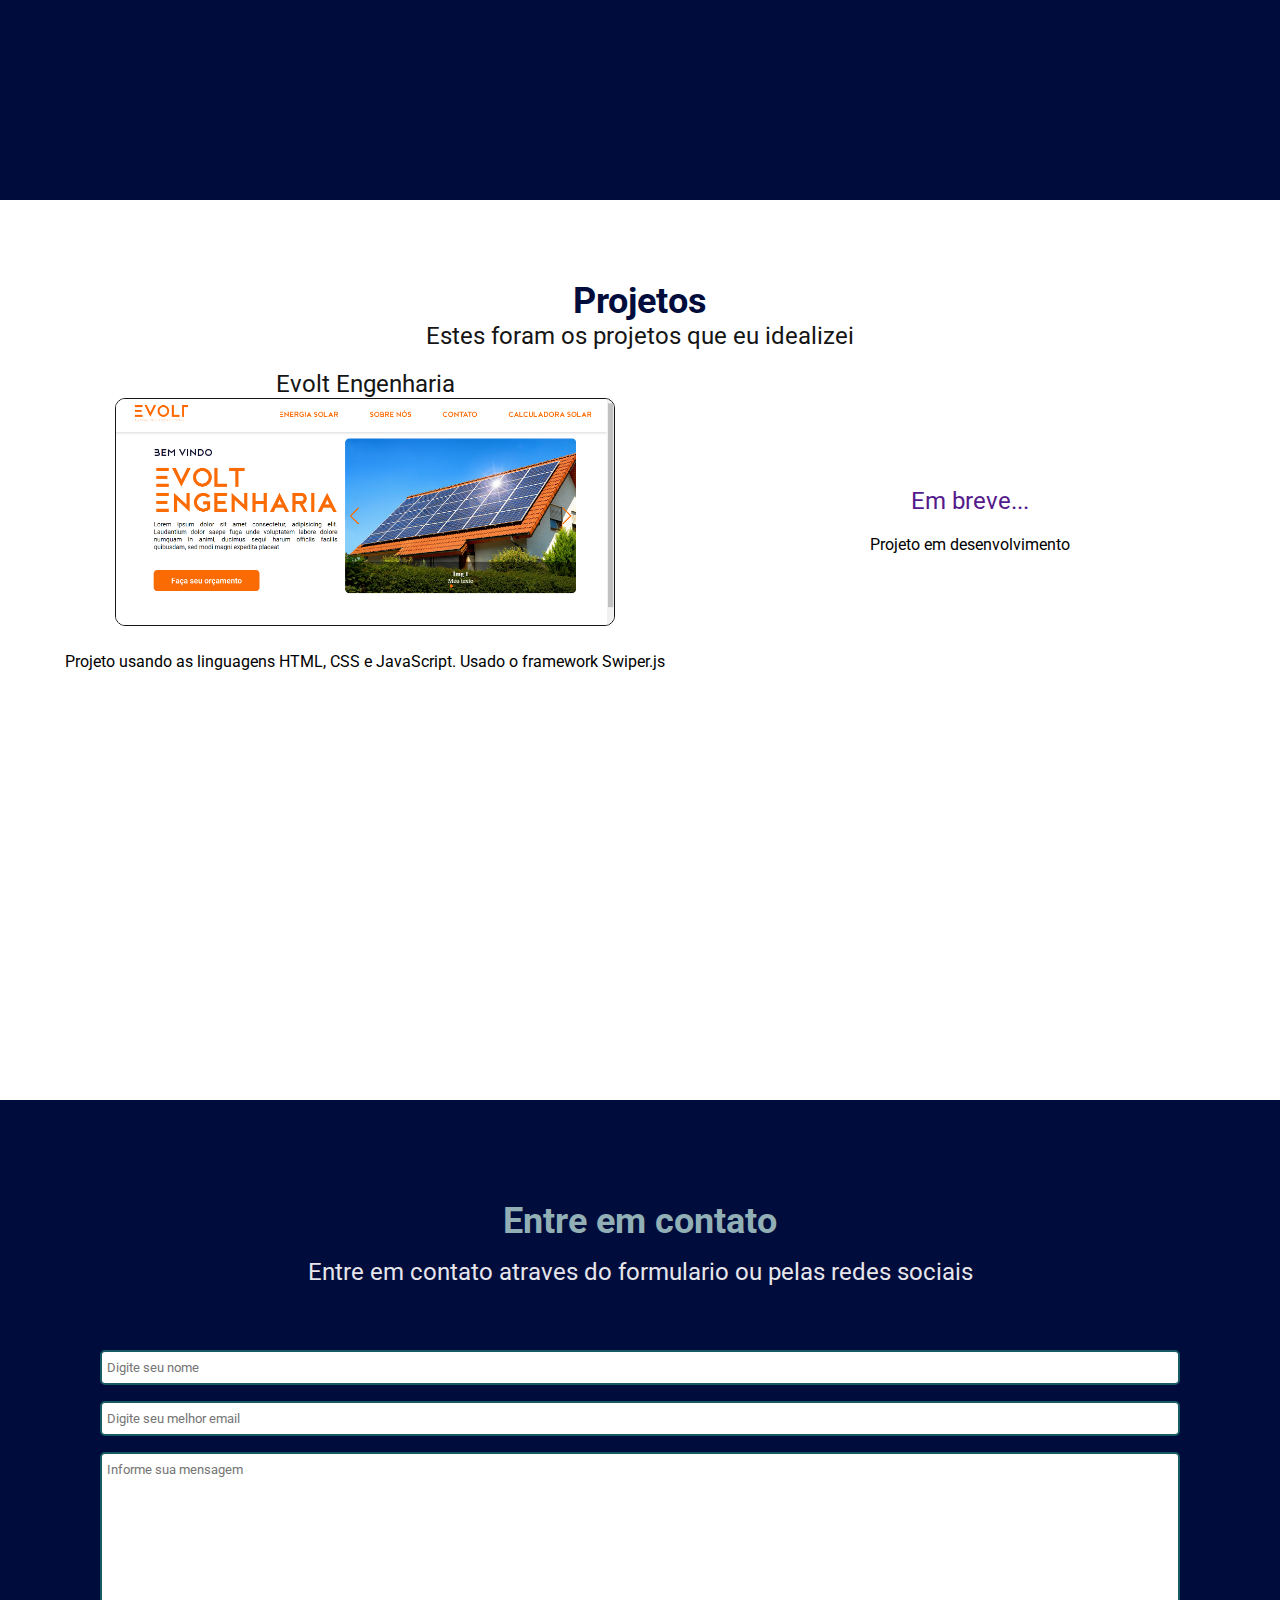
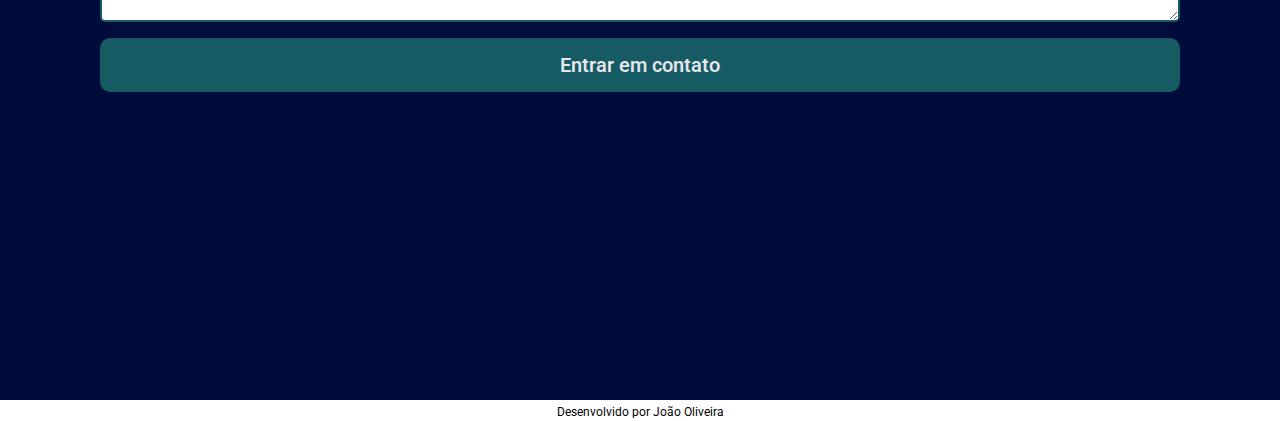
==== commit 9fffcf44: "update pages" ====
--- a/index.html
+++ b/index.html
@@ -9,8 +9,7 @@
       href="https://cdnjs.cloudflare.com/ajax/libs/font-awesome/6.3.0/css/all.min.css"
       integrity="sha512-SzlrxWUlpfuzQ+pcUCosxcglQRNAq/DZjVsC0lE40xsADsfeQoEypE+enwcOiGjk/bSuGGKHEyjSoQ1zVisanQ=="
       crossorigin="anonymous"
-      referrerpolicy="no-referrer"
-    />
+      referrerpolicy="no-referrer" />
     <link rel="stylesheet" href="/assets/styles/style.css" />
     <title>João Oliveira | Portfólio</title>
   </head>
@@ -23,6 +22,7 @@
           <li class="nav-item"><a href="#about">Sobre mim</a></li>
           <li class="nav-item"><a href="#projects">Projetos</a></li>
           <li class="nav-item"><a href="#contact">Contato</a></li>
+          <li class="nav-item"><a href="/obrigado.html">teste</a></li>
         </ul>
         <div class="menu">
           <span class="bar"></span>
@@ -124,45 +124,35 @@
           <h3>Entre em contato</h3>
           <p>Entre em contato atraves do formulario ou pelas redes sociais</p>
           <div class="conteiner">
-            <form
-              id="meu-formulario"
-              action="https://api.staticforms.xyz/submit"
-              method="post"
-            >
+            <form action="https://formsubmit.co/your@email.com" method="POST">
               <input
-                type="hidden"
-                name="accessKey"
-                value="74d63004-ec90-4fff-8cc9-6a1f97f20f4c"
-              />
-              <div class="form-name">
-                <input
-                  type="text"
-                  placeholder="Digite seu nome"
-                  class="inputs required"
-                  oninput="nameValidate()"
-                />
-                <span class="span-required"
-                  >Nome deve ter no mínimo 3 caracteres</span
-                >
-              </div>
-              <div class="form-email">
-                <input
-                  type="email"
-                  name="email"
-                  placeholder="Digite seu melhor email"
-                  class="inputs required"
-                  oninput="emailValidate()"
-                />
-                <span class="span-required">Digite um email válido</span>
-              </div>
+                type="text"
+                placeholder="Digite seu nome"
+                class="inputs required"
+                oninput="nameValidate()" />
+              <span class="span-required"
+                >Nome deve ter no mínimo 3 caracteres</span
+              >
+
+              <input
+                type="email"
+                name="email"
+                placeholder="Digite seu melhor email"
+                class="inputs required"
+                oninput="emailValidate()" />
+              <span class="span-required">Digite um email válido</span>
+
               <textarea
                 class="inputs"
                 name="message"
                 id="descricao"
                 cols="25"
                 rows="10"
-                placeholder="Informe sua mensagem"
-              ></textarea>
+                placeholder="Informe sua mensagem"></textarea>
+              <input
+                type="hidden"
+                name="_next"
+                value="http://127.0.0.1:5500/obrigado.html" />
 
               <button class="btn-contato" type="submit">
                 Entrar em contato
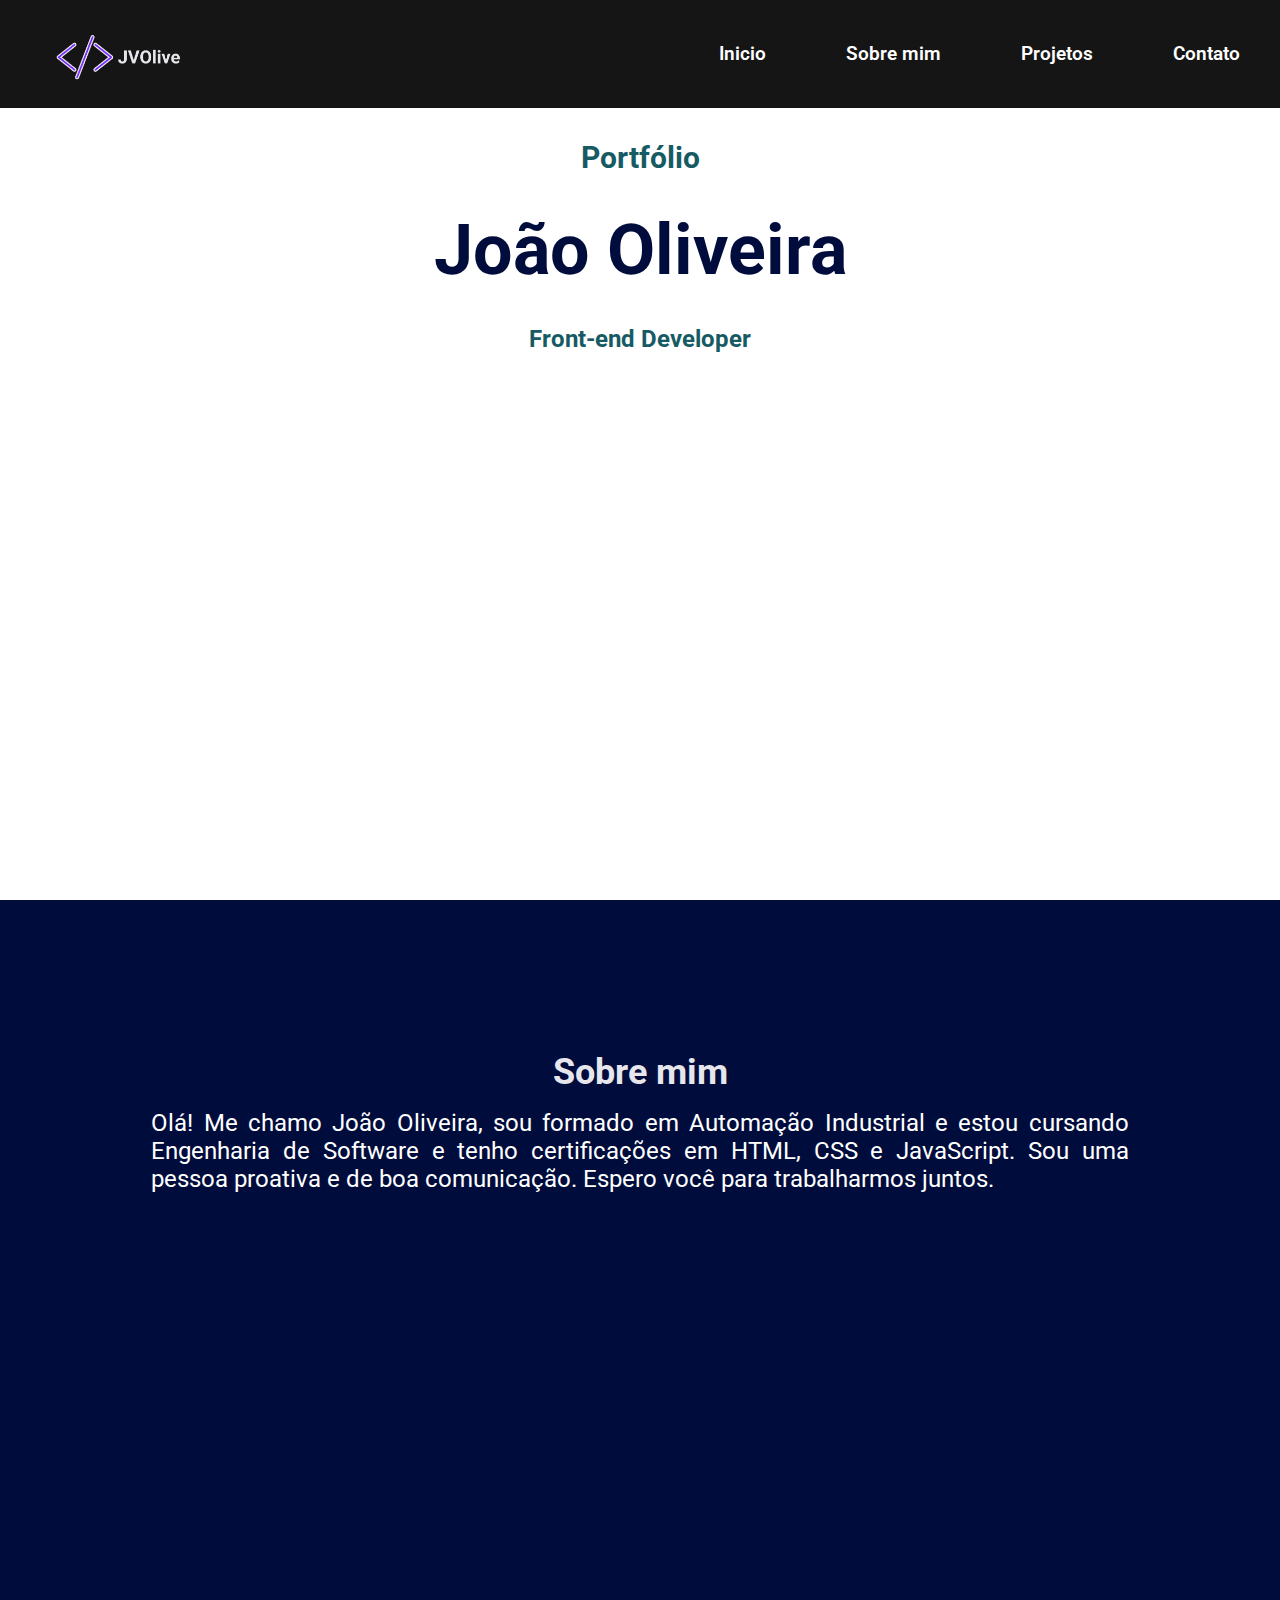
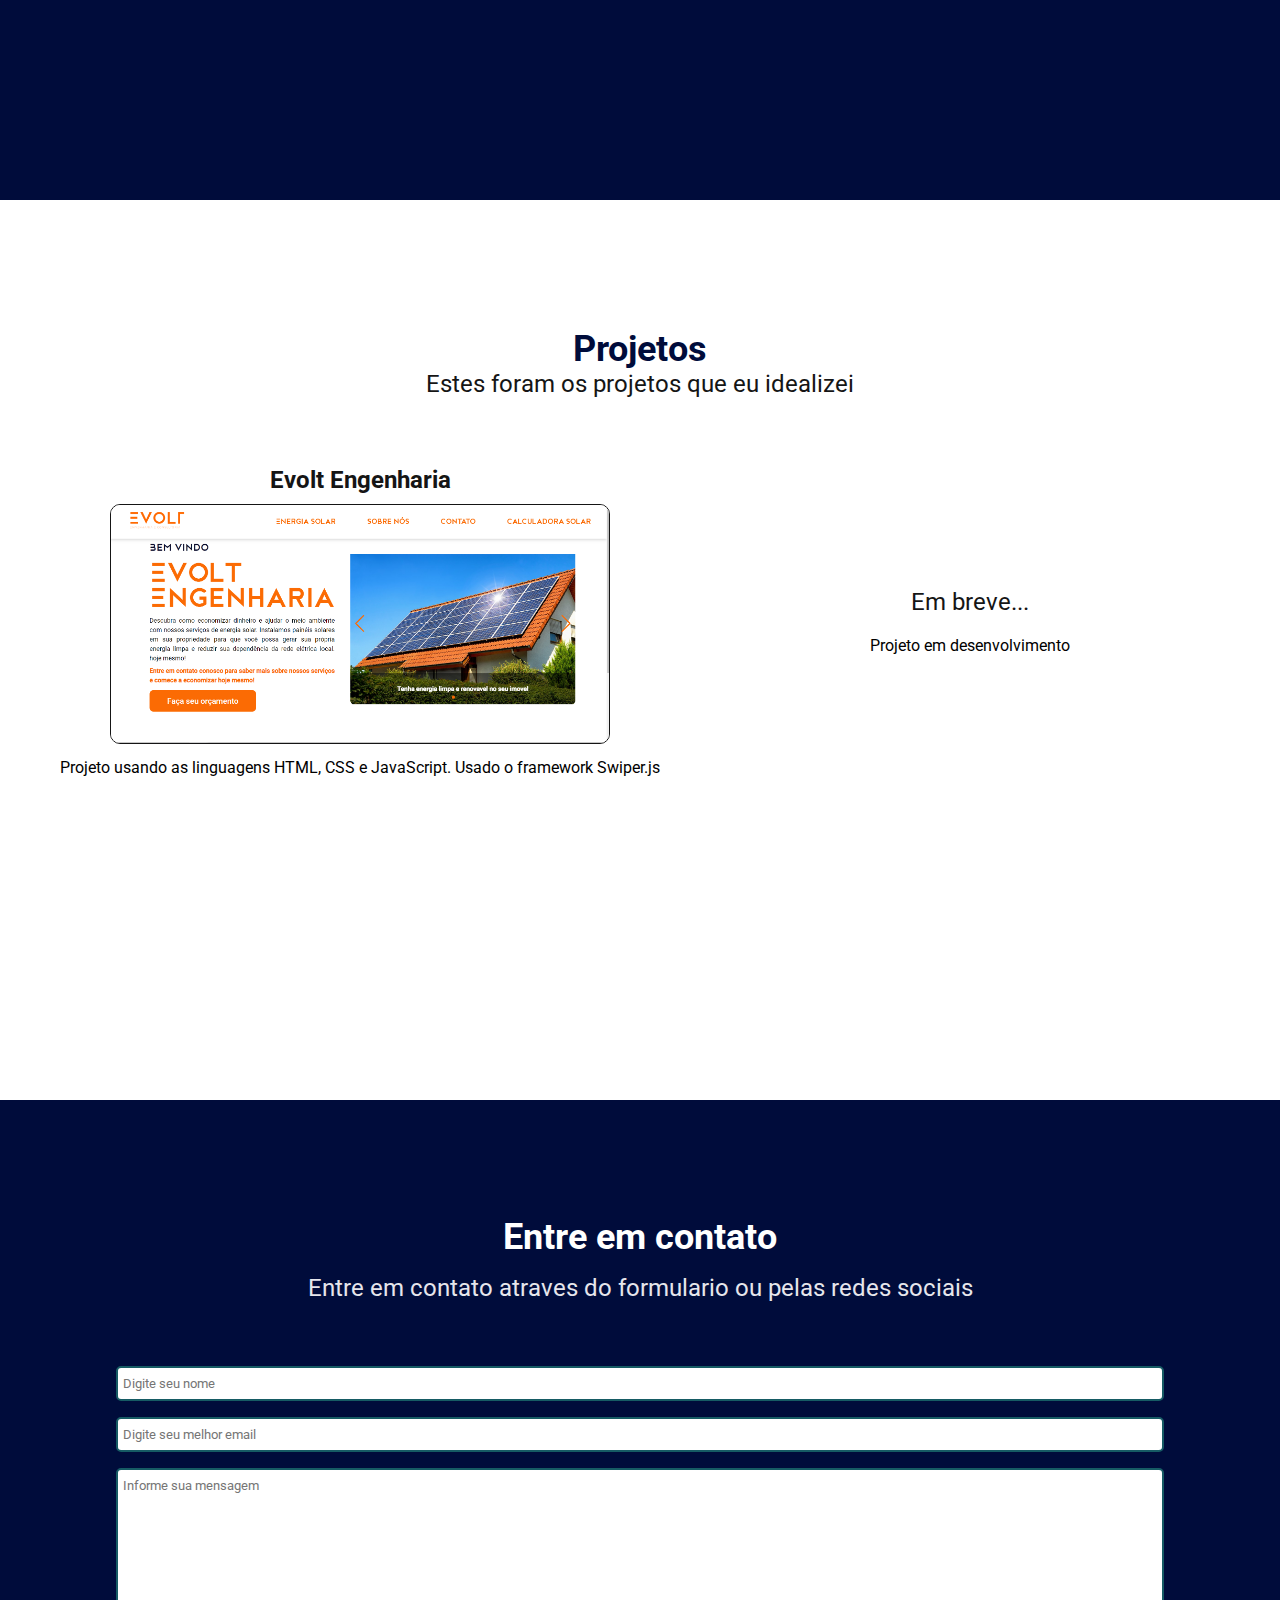
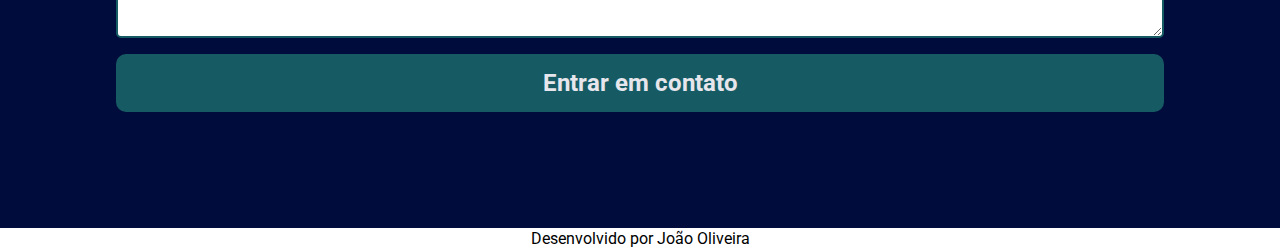
==== commit 92536865: "update pages" ====
--- a/index.html
+++ b/index.html
@@ -16,13 +16,14 @@
   <body>
     <header>
       <nav class="navigation">
-        <a class="logo" href="">Logo</a>
+        <a class="logo" href=""
+          ><img src="/assets/img/JVOlive.png" alt="Logo"
+        /></a>
         <ul class="nav-menu">
           <li class="nav-item"><a href="#intro">Inicio</a></li>
           <li class="nav-item"><a href="#about">Sobre mim</a></li>
           <li class="nav-item"><a href="#projects">Projetos</a></li>
           <li class="nav-item"><a href="#contact">Contato</a></li>
-          <li class="nav-item"><a href="/obrigado.html">teste</a></li>
         </ul>
         <div class="menu">
           <span class="bar"></span>
@@ -102,10 +103,10 @@
         </div>
         <div class="projects-content">
           <div class="projects1">
+            <h4>Evolt Engenharia</h4>
             <a href="https://evoltengenharia.bohr.io/"
-              >Evolt Engenharia <img src="/assets/img/evolt.PNG" alt=""
+              ><img src="/assets/img/evolt.PNG" alt=""
             /></a>
-
             <p>
               Projeto usando as linguagens HTML, CSS e JavaScript. Usado o
               framework Swiper.js
@@ -124,7 +125,9 @@
           <h3>Entre em contato</h3>
           <p>Entre em contato atraves do formulario ou pelas redes sociais</p>
           <div class="conteiner">
-            <form action="https://formsubmit.co/your@email.com" method="POST">
+            <form
+              action="https://formsubmit.co/contato.jvolive@gmail.com"
+              method="POST">
               <input
                 type="text"
                 placeholder="Digite seu nome"
@@ -152,7 +155,7 @@
               <input
                 type="hidden"
                 name="_next"
-                value="http://127.0.0.1:5500/obrigado.html" />
+                value="https://portfolio-jvolive.bohr.io/obrigado.html" />
 
               <button class="btn-contato" type="submit">
                 Entrar em contato
--- a/assets/styles/style.css
+++ b/assets/styles/style.css
@@ -9,6 +9,7 @@
   --color-port4: #91afb5;
   --color-port5: #e6e6ec;
   --color-port6: #7b2afd;
+  --color-port7: #05d3ee;
 }
 
 * {
@@ -35,10 +36,10 @@
   position: fixed;
   z-index: 2;
 }
-.logo {
-  color: var(--color-port4);
-  font-size: 25px;
-}
+.logo img {
+  width: 10rem;
+}
+
 .navigation ul {
   display: flex;
   align-items: center;
@@ -46,13 +47,13 @@
   list-style: none;
 }
 .navigation ul li a {
-  color: var(--color-port5);
-  font-size: 17px;
+  color: var(--color-white);
+  font-size: 1.2rem;
   font-weight: 600;
   transition: all 0.5s;
 }
 .navigation ul li a:hover {
-  color: var(--color-port4);
+  color: var(--color-port6);
 }
 /*End navigation bar*/
 /*menu responsive*/
@@ -80,25 +81,25 @@
 .intro {
   width: 100%;
   height: 100vh;
-  padding: 80px;
+  padding: 5rem;
   text-align: center;
 }
 .intro-text {
-  padding: 20px;
-  margin-top: 40px;
+  padding: 1.25rem;
+  margin-top: 2.5rem;
 }
 .intro h1 {
-  font-size: 70px;
-  line-height: 150px;
+  font-size: 4.4rem;
+  line-height: 9.4rem;
   color: var(--color-port2);
 }
 .intro h4 {
-  font-size: 30px;
+  font-size: 1.9rem;
   color: var(--color-port1);
 }
 .intro p {
-  font-size: 24px;
-  margin-bottom: 24px;
+  font-size: 1.5rem;
+  margin-bottom: 1.5rem;
   text-justify: distribute-all-lines;
   text-align: center;
   font-weight: bold;
@@ -155,41 +156,39 @@
   transform: scale(1);
 }
 .icons-intro ul li:nth-child(1) a:hover:before {
-  background: #000000;
+  background: #171515;
 }
 .icons-intro ul li:nth-child(2) a:hover:before {
   background: #0e76a8;
 }
 .icons-intro ul li:nth-child(3) a:hover:before {
-  background: #000000;
-}
-.icons-intro ul li:nth-child(4) a:hover:before {
-  background: #ff0000;
-}
+  background: #053eff;
+}
+
 .about {
   width: 100%;
   height: 100vh;
   align-items: center;
   justify-content: space-between;
-  padding: 80px;
+  padding: 5rem;
   background: var(--color-port2);
 }
 .about-text {
-  padding: 20px;
-  margin: 50px;
+  padding: 1.25rem;
+  margin: 3.2rem;
 }
 .about-text h2 {
-  font-size: 36px;
-  margin-bottom: 16px;
-  color: var(--color-port4);
+  font-size: 2.25rem;
+  margin-bottom: 1rem;
+  color: var(--color-port5);
   text-align: center;
 }
 .about-text p {
-  margin-bottom: 64px;
-  font-size: 24px;
+  margin-bottom: 4rem;
+  font-size: 1.5rem;
   text-justify: distribute-all-lines;
   text-align: justify;
-  color: var(--color-port5);
+  color: var(--color-white);
 }
 .icons-about {
   padding: 0;
@@ -217,7 +216,7 @@
   border-radius: 50%;
   text-decoration: none;
   font-size: 45px;
-  color: var(--color-port4);
+  color: var(--color-white);
   transition: 0.5s;
 }
 .icons-about ul li a:hover {
@@ -231,7 +230,7 @@
   left: 0;
   right: 0;
   bottom: 0;
-  background: var(--color-port4);
+  background: var(--color-white);
   border-radius: 50%;
   z-index: -1;
   transform: scale(0);
@@ -257,18 +256,19 @@
   height: 100vh;
   display: block;
   align-items: center;
-  padding: 60px;
+  padding: 3.75rem;
 }
 .projects-text {
-  padding: 20px;
+  padding: 1.25rem;
+  margin: 3rem;
 }
 .projects-text h2 {
-  font-size: 36px;
+  font-size: 2.25rem;
   color: var(--color-port2);
   text-align: center;
 }
 .projects-text p {
-  font-size: 24px;
+  font-size: 1.5rem;
   text-justify: distribute-all-lines;
   text-align: center;
   color: var(--color-port3);
@@ -282,10 +282,10 @@
   display: flex;
   flex-direction: column;
   align-items: center;
-  margin-right: 50px;
-}
-.projects1 a {
-  font-size: 24px;
+  margin-right: 3.2rem;
+}
+.projects1 h4 {
+  font-size: 1.5rem;
   margin-bottom: 10px;
   color: var(--color-port3);
   text-align: center;
@@ -293,12 +293,12 @@
 .projects1 img {
   width: 500px;
   height: auto;
-  margin-bottom: 10px;
   border: 1px solid var(--color-port3);
   border-radius: 10px;
 }
 .projects1 p {
-  font-size: 16px;
+  margin-top: 10px;
+  font-size: 1rem;
 }
 .projects2 {
   display: flex;
@@ -306,38 +306,41 @@
   align-items: center;
 }
 .projects2 a {
-  font-size: 24px;
+  font-size: 1.5rem;
   margin-bottom: 10px;
-}
+  color: var(--color-port3);
+  text-align: center;
+}
+
 .projects2 img {
   width: 500px;
   height: auto;
   margin-bottom: 10px;
 }
 .projects2 p {
-  font-size: 16px;
+  font-size: 1rem;
 }
 
 .contact {
   width: 100%;
-  height: 100vh;
+  height: 100%;
   align-items: center;
   justify-content: space-between;
-  padding: 80px;
+  padding: 6rem;
   background: var(--color-port2);
 }
 .contact-text {
-  padding: 20px;
+  padding: 1.25rem;
 }
 .contact-text h3 {
-  font-size: 36px;
-  margin-bottom: 16px;
-  color: var(--color-port4);
+  font-size: 2.25rem;
+  margin-bottom: 1rem;
+  color: var(--color-white);
   text-align: center;
 }
 .contact-text p {
-  margin-bottom: 64px;
-  font-size: 24px;
+  margin-bottom: 4rem;
+  font-size: 1.5rem;
   text-justify: distribute-all-lines;
   text-align: center;
   color: var(--color-port5);
@@ -349,9 +352,9 @@
 }
 
 .span-required {
-  font-size: 12px;
-  margin: 3px 0 0 1px;
-  color: var(--color-port5);
+  font-size: 0.75;
+  margin: 1px 0 0 1px;
+  color: var(--color-white);
   display: none;
   font-family: "Roboto";
 }
@@ -369,7 +372,7 @@
 }
 
 .inputs:focus {
-  border-color: var(--color-port6);
+  border-color: var(--color-port7);
 }
 
 .box-select {
@@ -384,13 +387,13 @@
   color: var(--color-port5);
   border: none;
   border-radius: 10px;
-  font-weight: 550;
+  font-weight: bold;
   transition: all 0.5s;
-  font-size: 20px;
+  font-size: 1.5rem;
 }
 
 .btn-contato:hover {
-  background: var(--color-port3);
+  background: var(--color-port6);
 }
 /*footer*/
 .developer {
@@ -398,16 +401,23 @@
   text-align: center;
 }
 .developer a {
-  font-size: 12px;
+  font-size: 1rem;
   color: var(--color-dark);
 }
 
-@media (max-width: 1024px) {
+@media (max-width: 576px) {
   .navigation {
     padding: 18px 20px;
-  }
+    width: 100%;
+  }
+  .logo img {
+    align-items: center;
+    max-width: 170px;
+  }
+
   .menu {
     display: block;
+    width: 100%;
   }
   .menu.ativo .bar:nth-child(1) {
     transform: translateY(8px) rotate(45deg);
@@ -425,7 +435,7 @@
     width: 100%;
     height: 100%;
     flex-direction: column;
-    background: var(--color-port1);
+    background: var(--color-port2);
     gap: -10px;
     transition: 0.3s;
   }
@@ -436,6 +446,76 @@
     margin: 16px 0;
   }
   .navigation ul li a {
-    font-size: 20px;
-  }
-}
+    font-size: 2rem;
+  }
+  .intro {
+    padding: 50px 2%;
+    text-align: center;
+    overflow: hidden;
+    gap: 1rem;
+  }
+  .intro-text {
+    text-align: center;
+  }
+  .intro-text h4 {
+    font-size: 16px;
+    margin-bottom: 5px;
+  }
+  .intro-text h1 {
+    font-size: 24px;
+    margin-bottom: 10px;
+  }
+}
+@media (max-width: 320px) {
+  .navigation {
+    padding: 18px 20px;
+  }
+  .menu {
+    display: block;
+  }
+  .menu.ativo .bar:nth-child(1) {
+    transform: translateY(8px) rotate(45deg);
+  }
+  .menu.ativo .bar:nth-child(2) {
+    opacity: 0;
+  }
+  .menu.ativo .bar:nth-child(3) {
+    transform: translateY(-8px) rotate(-45deg);
+  }
+  .nav-menu {
+    position: fixed;
+    right: -100%;
+    top: 70px;
+    width: 100%;
+    height: 100%;
+    flex-direction: column;
+    background: var(--color-port2);
+    gap: -10px;
+    transition: 0.3s;
+  }
+  .nav-menu.ativo {
+    right: 0;
+  }
+  .nav-item {
+    margin: 16px 0;
+  }
+  .navigation ul li a {
+    font-size: 1.5rem;
+  }
+  .intro {
+    padding: 50px 2%;
+    text-align: center;
+    overflow: hidden;
+    gap: 1rem;
+  }
+  .intro-text {
+    text-align: center;
+  }
+  .intro-text h4 {
+    font-size: 1.5rem;
+  }
+  .intro-text h1 {
+    font-size: 2rem;
+    line-height: 2.5rem;
+  }
+}
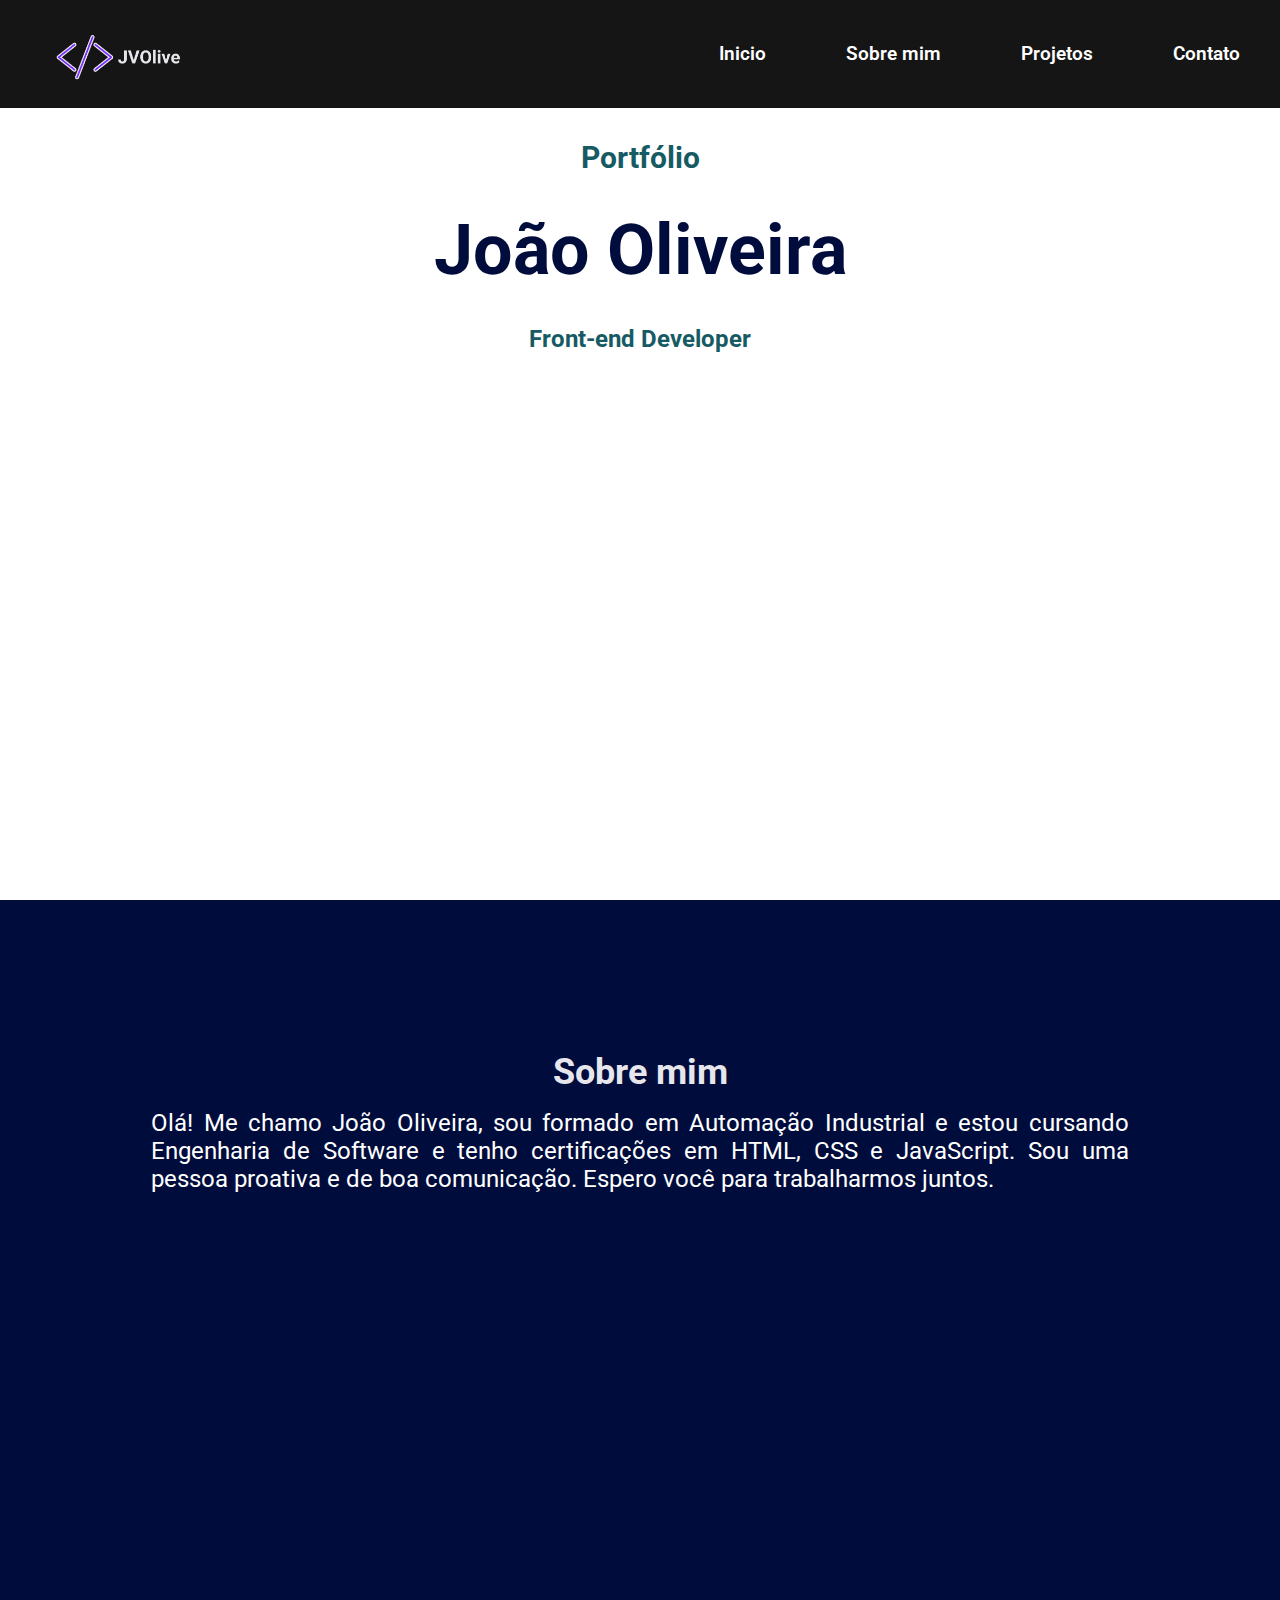
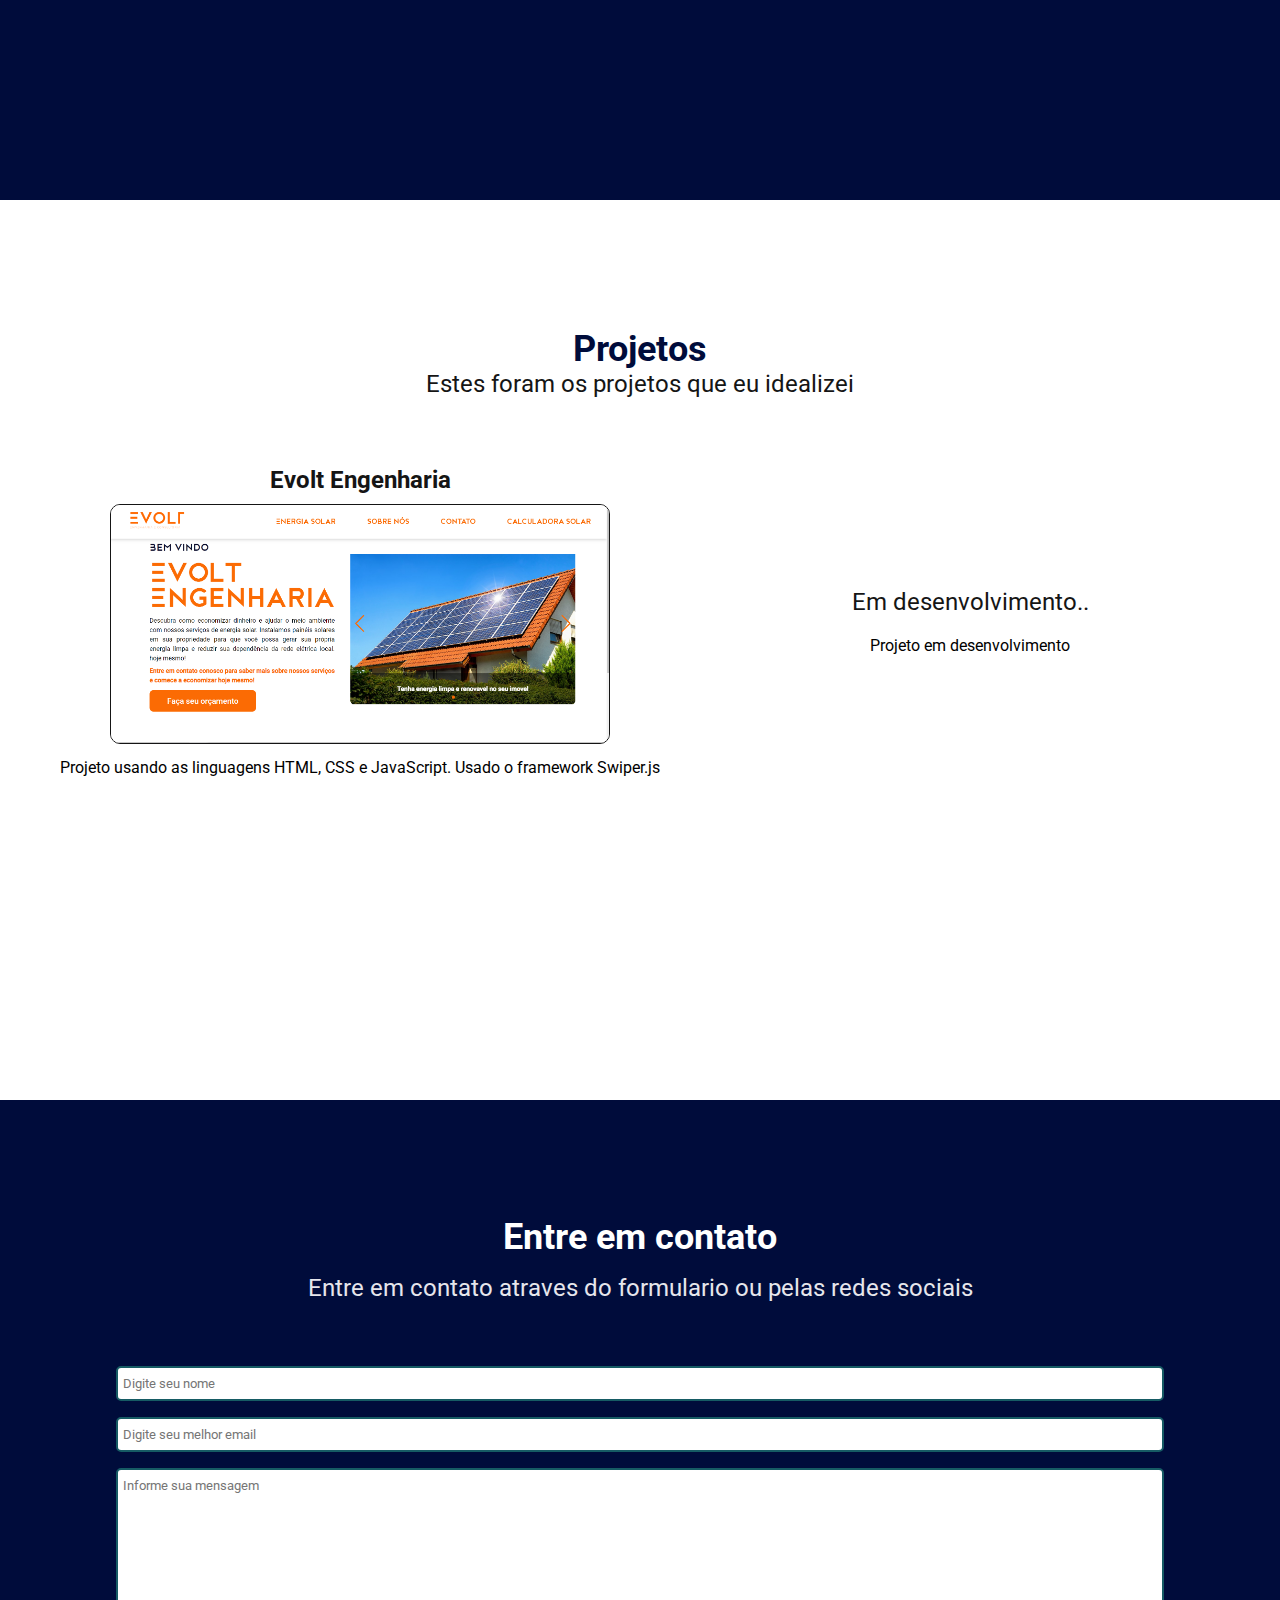
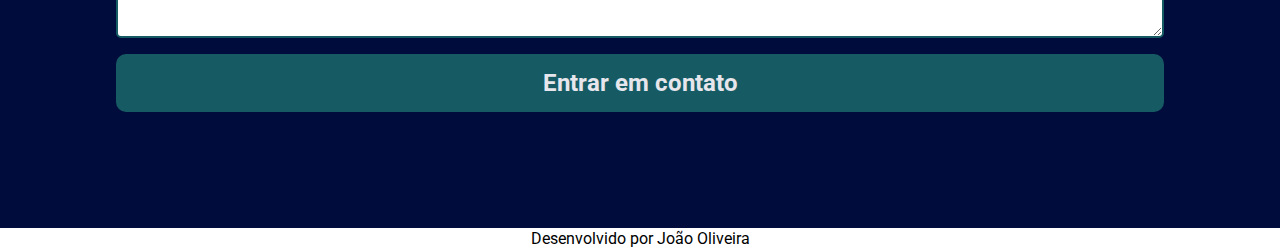
==== commit 78b5cc81: "update responsive" ====
--- a/index.html
+++ b/index.html
@@ -29,6 +29,7 @@
           <span class="bar"></span>
           <span class="bar"></span>
           <span class="bar"></span>
+          
         </div>
       </nav>
     </header>
@@ -113,7 +114,7 @@
             </p>
           </div>
           <div class="projects2">
-            <a href="">Em breve...</a>
+            <a href="">Em desenvolvimento..</a>
             <img src="" alt="" />
             <p>Projeto em desenvolvimento</p>
           </div>
--- a/assets/styles/style.css
+++ b/assets/styles/style.css
@@ -410,11 +410,6 @@
     padding: 18px 20px;
     width: 100%;
   }
-  .logo img {
-    align-items: center;
-    max-width: 170px;
-  }
-
   .menu {
     display: block;
     width: 100%;
@@ -446,7 +441,7 @@
     margin: 16px 0;
   }
   .navigation ul li a {
-    font-size: 2rem;
+    font-size: 1rem;
   }
   .intro {
     padding: 50px 2%;
@@ -458,20 +453,221 @@
     text-align: center;
   }
   .intro-text h4 {
-    font-size: 16px;
+    font-size: 1.5rem;
     margin-bottom: 5px;
   }
   .intro-text h1 {
-    font-size: 24px;
-    margin-bottom: 10px;
+    font-size: 2rem;
+    margin-bottom: 10px;
+  }
+  .intro-text p {
+    font-size: 1rem;
+    margin-bottom: 10px;
+  }
+  .icons-intro {
+    padding: 0;
+    margin: 0;
+    display: flex;
+    justify-content: center;
+    align-items: center;
+  }
+  .icons-intro ul {
+    margin: 0;
+    padding: 0;
+    display: flex;
+  }
+  .icons-intro ul li {
+    list-style: none;
+    margin: 0 5px;
+  }
+  .icons-intro ul li a {
+    position: relative;
+    display: flex;
+    justify-content: center;
+    align-items: center;
+    width: 60px;
+    height: 60px;
+    border-radius: 50%;
+    text-decoration: none;
+    font-size: 35px;
+    color: var(--color-port2);
+    transition: 0.5s;
+  }
+  .icons-intro ul li a:hover {
+    color: #fff;
+    z-index: 0;
+  }
+  .icons-intro ul li a:before {
+    content: "";
+    position: absolute;
+    top: 0;
+    left: 0;
+    right: 0;
+    bottom: 0;
+    background: var(--color-port4);
+    border-radius: 50%;
+    z-index: -1;
+    transform: scale(0);
+    transition: 0.5s;
+  }
+  .icons-intro ul li a:hover:before {
+    transform: scale(1);
+  }
+  .icons-intro ul li:nth-child(1) a:hover:before {
+    background: #171515;
+  }
+  .icons-intro ul li:nth-child(2) a:hover:before {
+    background: #0e76a8;
+  }
+  .icons-intro ul li:nth-child(3) a:hover:before {
+    background: #053eff;
+  }
+  .about {
+    padding: 50px 2%;
+    height: 100%;
+    text-align: center;
+    overflow: hidden;
+    gap: 1rem;
+  }
+  .about-text {
+    text-align: center;
+  }
+  .about-text h2 {
+    font-size: 2rem;
+    margin-bottom: 10px;
+  }
+  .about-text p {
+    font-size: 1rem;
+    margin-bottom: 10px;
+  }
+  .icons-about {
+    padding: 0;
+    margin: 0;
+    display: flex;
+    justify-content: center;
+    align-items: center;
+  }
+  .icons-about ul {
+    margin: 0;
+    padding: 0;
+    display: flex;
+  }
+  .icons-about ul li {
+    list-style: none;
+    margin: 0 5px;
+  }
+  .icons-about ul li a {
+    position: relative;
+    display: flex;
+    justify-content: center;
+    align-items: center;
+    width: 60px;
+    height: 60px;
+    border-radius: 50%;
+    text-decoration: none;
+    font-size: 45px;
+    color: var(--color-white);
+    transition: 0.5s;
+  }
+  .icons-about ul li a:hover {
+    color: #fff;
+    z-index: 0;
+  }
+  .icons-about ul li a:before {
+    content: "";
+    position: absolute;
+    top: 0;
+    left: 0;
+    right: 0;
+    bottom: 0;
+    background: var(--color-white);
+    border-radius: 50%;
+    z-index: -1;
+    transform: scale(0);
+    transition: 0.5s;
+  }
+  .icons-about ul li a:hover:before {
+    transform: scale(1);
+  }
+  .icons-about ul li:nth-child(1) a:hover:before {
+    background: #f24a1c;
+  }
+  .icons-about ul li:nth-child(2) a:hover:before {
+    background: #0170ba;
+  }
+  .icons-about ul li:nth-child(3) a:hover:before {
+    background: #ffdf00;
+  }
+  .icons-about ul li:nth-child(4) a:hover:before {
+    background: #f05033;
+  }
+  .projects {
+    padding: 50px 2%;
+    height: 100%;
+    text-align: center;
+    overflow: hidden;
+    gap: 1rem;
+    display: block;
+  }
+  .projects-text {
+    text-align: center;
+  }
+  .projects-text h2 {
+    font-size: 2rem;
+    margin-bottom: 10px;
+  }
+  .projects-text p {
+    font-size: 1rem;
+    margin-bottom: 10px;
+  }
+  .projects-content {
+    display: flex;
+    align-items: center;
+    justify-content: space-between;
+  }
+  .projects1 {
+    align-items: center;
+    margin-right: 3.2rem;
+  }
+  .projects1 h4 {
+    font-size: 1.5rem;
+    margin-bottom: 10px;
+    color: var(--color-port3);
+    text-align: center;
+  }
+  .projects1 img {
+    width: 300px;
+    height: auto;
+    border: 1px solid var(--color-port3);
+    border-radius: 10px;
+  }
+  .projects1 p {
+    margin-top: 10px;
+    font-size: 1rem;
+  }
+  .projects2 {
+    flex-direction: column;
+    align-items: center;
+  }
+  .projects2 a {
+    font-size: 1.5rem;
+    margin-bottom: 10px;
+    color: var(--color-port3);
+    text-align: center;
+  }
+
+  .projects2 p {
+    font-size: 1rem;
   }
 }
 @media (max-width: 320px) {
   .navigation {
     padding: 18px 20px;
+    width: 100%;
   }
   .menu {
     display: block;
+    width: 100%;
   }
   .menu.ativo .bar:nth-child(1) {
     transform: translateY(8px) rotate(45deg);
@@ -500,7 +696,7 @@
     margin: 16px 0;
   }
   .navigation ul li a {
-    font-size: 1.5rem;
+    font-size: 1rem;
   }
   .intro {
     padding: 50px 2%;
@@ -513,9 +709,209 @@
   }
   .intro-text h4 {
     font-size: 1.5rem;
+    margin-bottom: 5px;
   }
   .intro-text h1 {
     font-size: 2rem;
-    line-height: 2.5rem;
-  }
-}
+    margin-bottom: 10px;
+  }
+  .intro-text p {
+    font-size: 1rem;
+    margin-bottom: 10px;
+  }
+  .icons-intro {
+    padding: 0;
+    margin: 0;
+    display: flex;
+    justify-content: center;
+    align-items: center;
+  }
+  .icons-intro ul {
+    margin: 0;
+    padding: 0;
+    display: flex;
+  }
+  .icons-intro ul li {
+    list-style: none;
+    margin: 0 5px;
+  }
+  .icons-intro ul li a {
+    position: relative;
+    display: flex;
+    justify-content: center;
+    align-items: center;
+    width: 60px;
+    height: 60px;
+    border-radius: 50%;
+    text-decoration: none;
+    font-size: 35px;
+    color: var(--color-port2);
+    transition: 0.5s;
+  }
+  .icons-intro ul li a:hover {
+    color: #fff;
+    z-index: 0;
+  }
+  .icons-intro ul li a:before {
+    content: "";
+    position: absolute;
+    top: 0;
+    left: 0;
+    right: 0;
+    bottom: 0;
+    background: var(--color-port4);
+    border-radius: 50%;
+    z-index: -1;
+    transform: scale(0);
+    transition: 0.5s;
+  }
+  .icons-intro ul li a:hover:before {
+    transform: scale(1);
+  }
+  .icons-intro ul li:nth-child(1) a:hover:before {
+    background: #171515;
+  }
+  .icons-intro ul li:nth-child(2) a:hover:before {
+    background: #0e76a8;
+  }
+  .icons-intro ul li:nth-child(3) a:hover:before {
+    background: #053eff;
+  }
+  .about {
+    padding: 50px 2%;
+    height: 100%;
+    text-align: center;
+    overflow: hidden;
+    gap: 1rem;
+  }
+  .about-text {
+    text-align: center;
+  }
+  .about-text h2 {
+    font-size: 2rem;
+    margin-bottom: 10px;
+  }
+  .about-text p {
+    font-size: 1rem;
+    margin-bottom: 10px;
+  }
+  .icons-about {
+    padding: 0;
+    margin: 0;
+    display: flex;
+    justify-content: center;
+    align-items: center;
+  }
+  .icons-about ul {
+    margin: 0;
+    padding: 0;
+    display: flex;
+  }
+  .icons-about ul li {
+    list-style: none;
+    margin: 0 5px;
+  }
+  .icons-about ul li a {
+    position: relative;
+    display: flex;
+    justify-content: center;
+    align-items: center;
+    width: 60px;
+    height: 60px;
+    border-radius: 50%;
+    text-decoration: none;
+    font-size: 45px;
+    color: var(--color-white);
+    transition: 0.5s;
+  }
+  .icons-about ul li a:hover {
+    color: #fff;
+    z-index: 0;
+  }
+  .icons-about ul li a:before {
+    content: "";
+    position: absolute;
+    top: 0;
+    left: 0;
+    right: 0;
+    bottom: 0;
+    background: var(--color-white);
+    border-radius: 50%;
+    z-index: -1;
+    transform: scale(0);
+    transition: 0.5s;
+  }
+  .icons-about ul li a:hover:before {
+    transform: scale(1);
+  }
+  .icons-about ul li:nth-child(1) a:hover:before {
+    background: #f24a1c;
+  }
+  .icons-about ul li:nth-child(2) a:hover:before {
+    background: #0170ba;
+  }
+  .icons-about ul li:nth-child(3) a:hover:before {
+    background: #ffdf00;
+  }
+  .icons-about ul li:nth-child(4) a:hover:before {
+    background: #f05033;
+  }
+  .projects {
+    padding: 50px 2%;
+    height: 100%;
+    text-align: center;
+    overflow: hidden;
+    gap: 1rem;
+    display: block;
+  }
+  .projects-text {
+    text-align: center;
+  }
+  .projects-text h2 {
+    font-size: 2rem;
+    margin-bottom: 10px;
+  }
+  .projects-text p {
+    font-size: 1rem;
+    margin-bottom: 10px;
+  }
+  .projects-content {
+    display: flex;
+    align-items: center;
+    justify-content: space-between;
+  }
+  .projects1 {
+    align-items: center;
+    margin-right: 3.2rem;
+  }
+  .projects1 h4 {
+    font-size: 1.5rem;
+    margin-bottom: 10px;
+    color: var(--color-port3);
+    text-align: center;
+  }
+  .projects1 img {
+    width: 300px;
+    height: auto;
+    border: 1px solid var(--color-port3);
+    border-radius: 10px;
+  }
+  .projects1 p {
+    margin-top: 10px;
+    font-size: 1rem;
+  }
+  .projects2 {
+    flex-direction: column;
+    align-items: center;
+  }
+  .projects2 a {
+    font-size: 1.5rem;
+    margin-bottom: 10px;
+    color: var(--color-port3);
+    text-align: center;
+  }
+
+  .projects2 p {
+    font-size: 1rem;
+  }
+}
